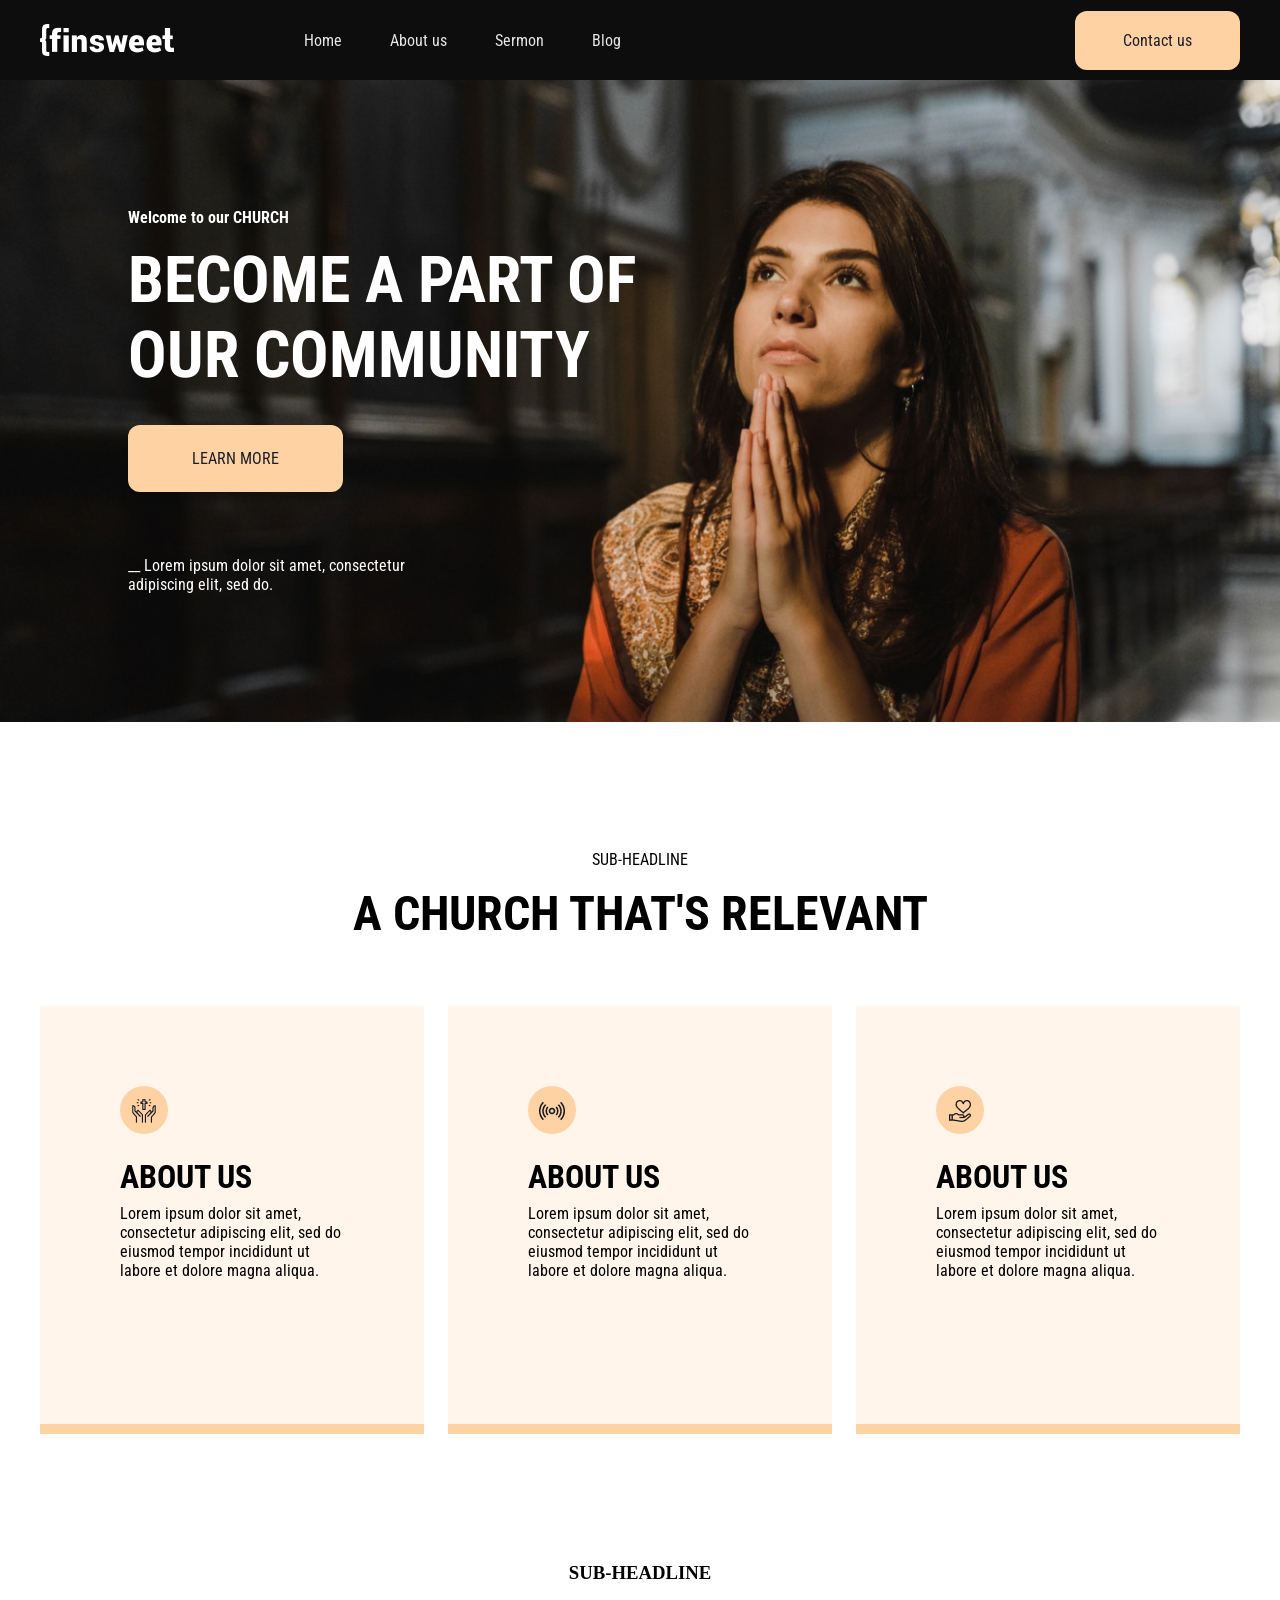
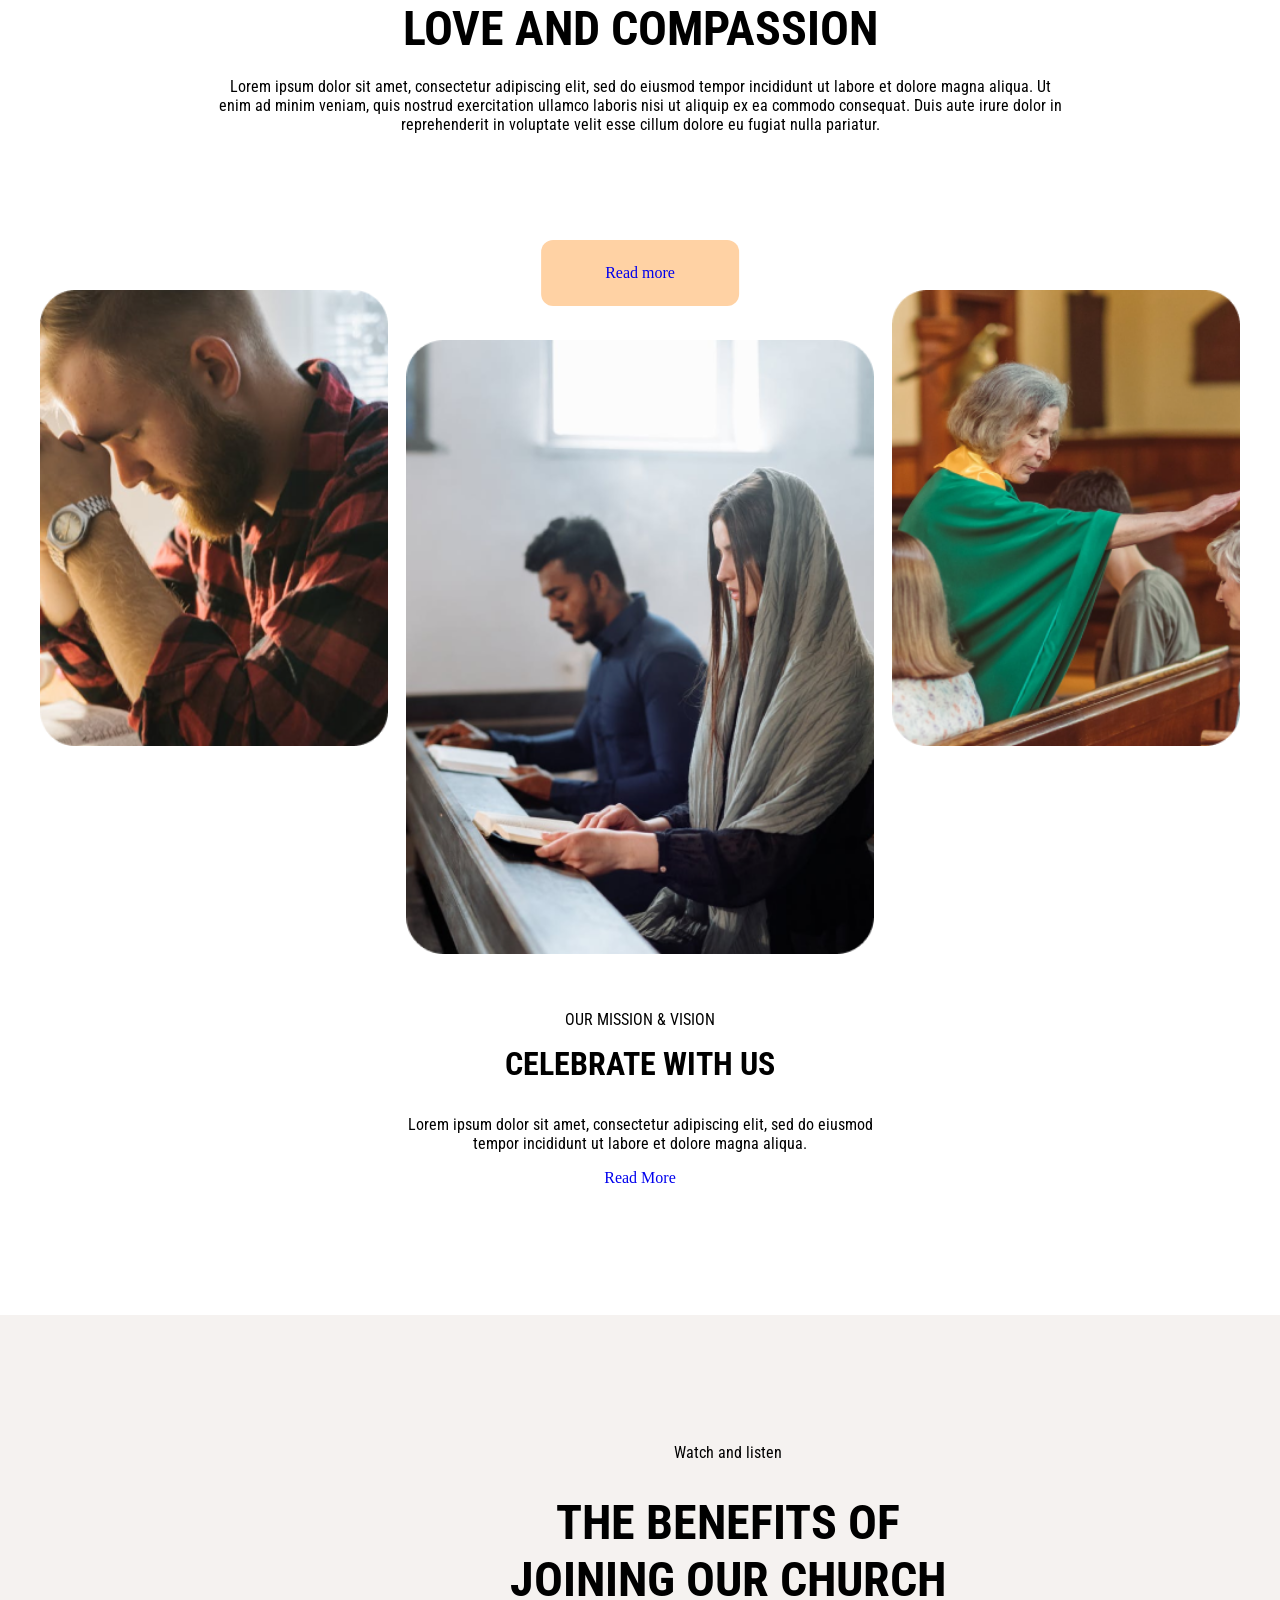
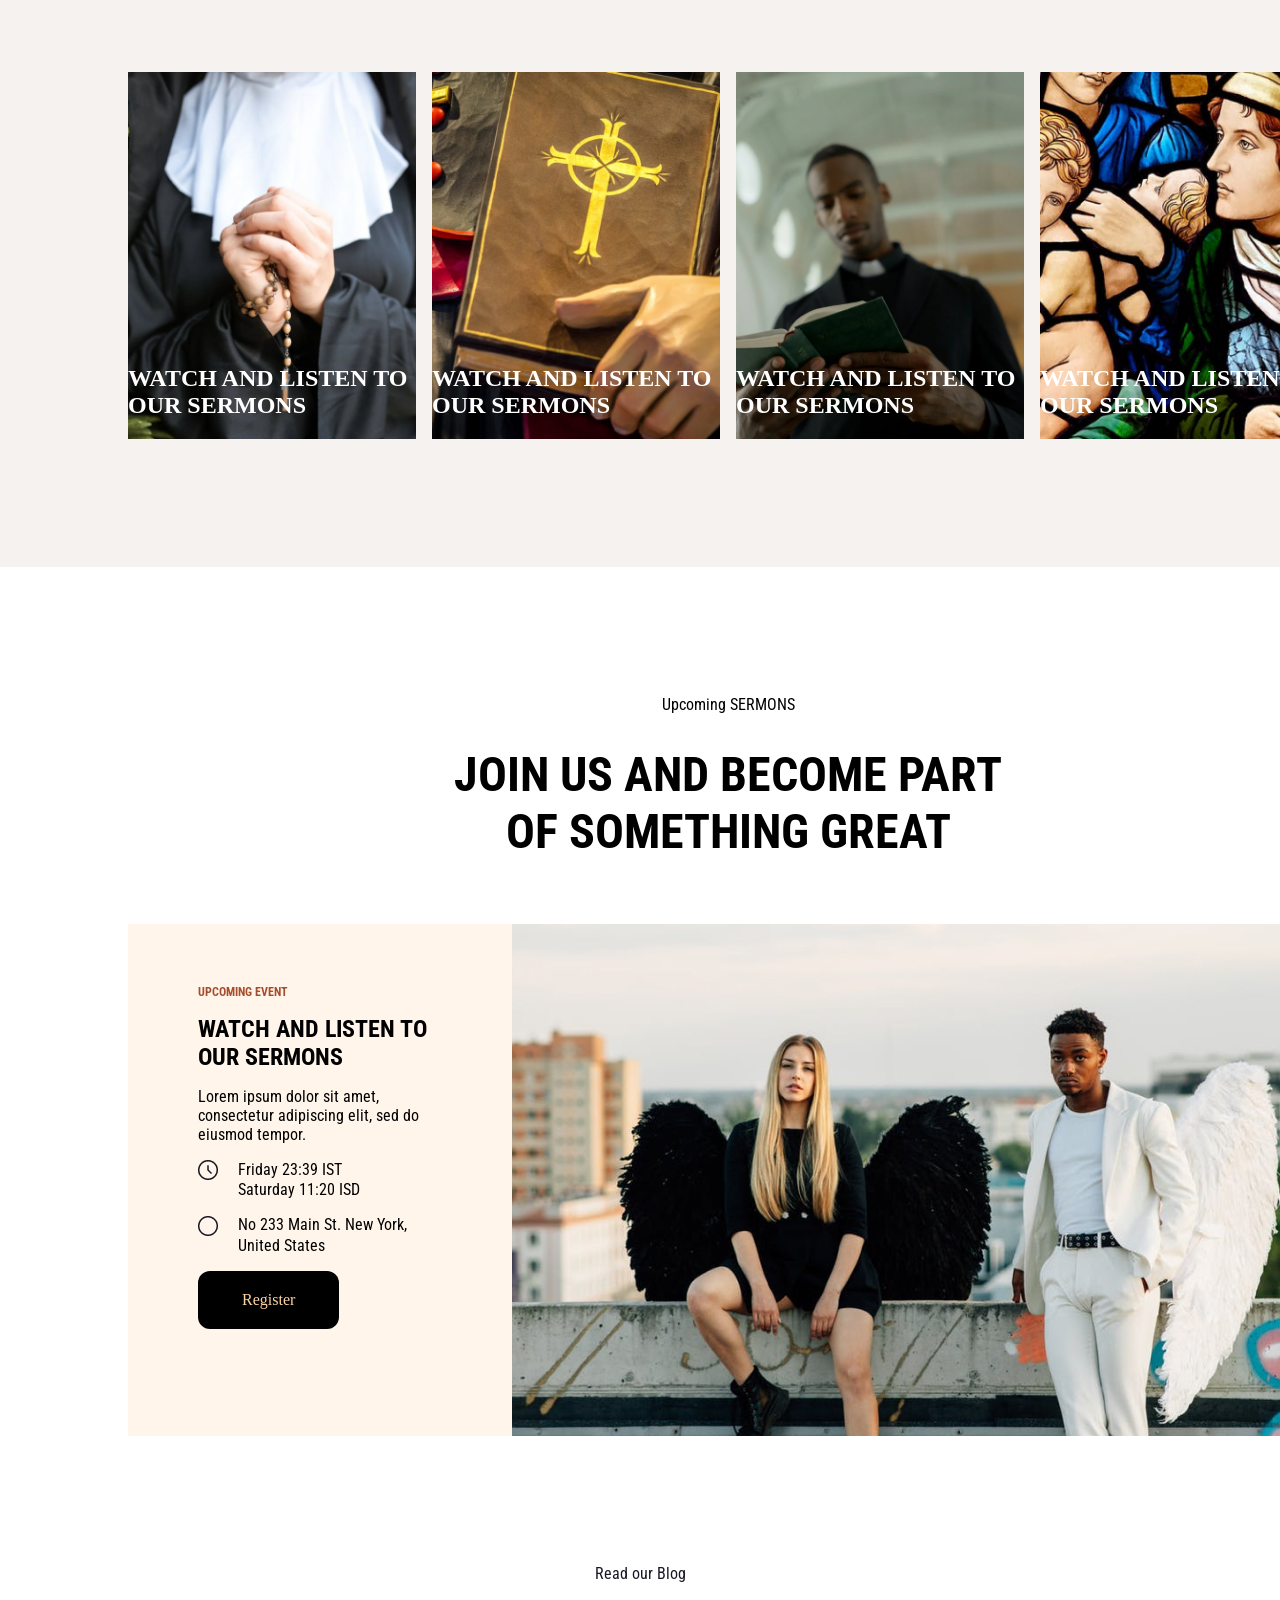
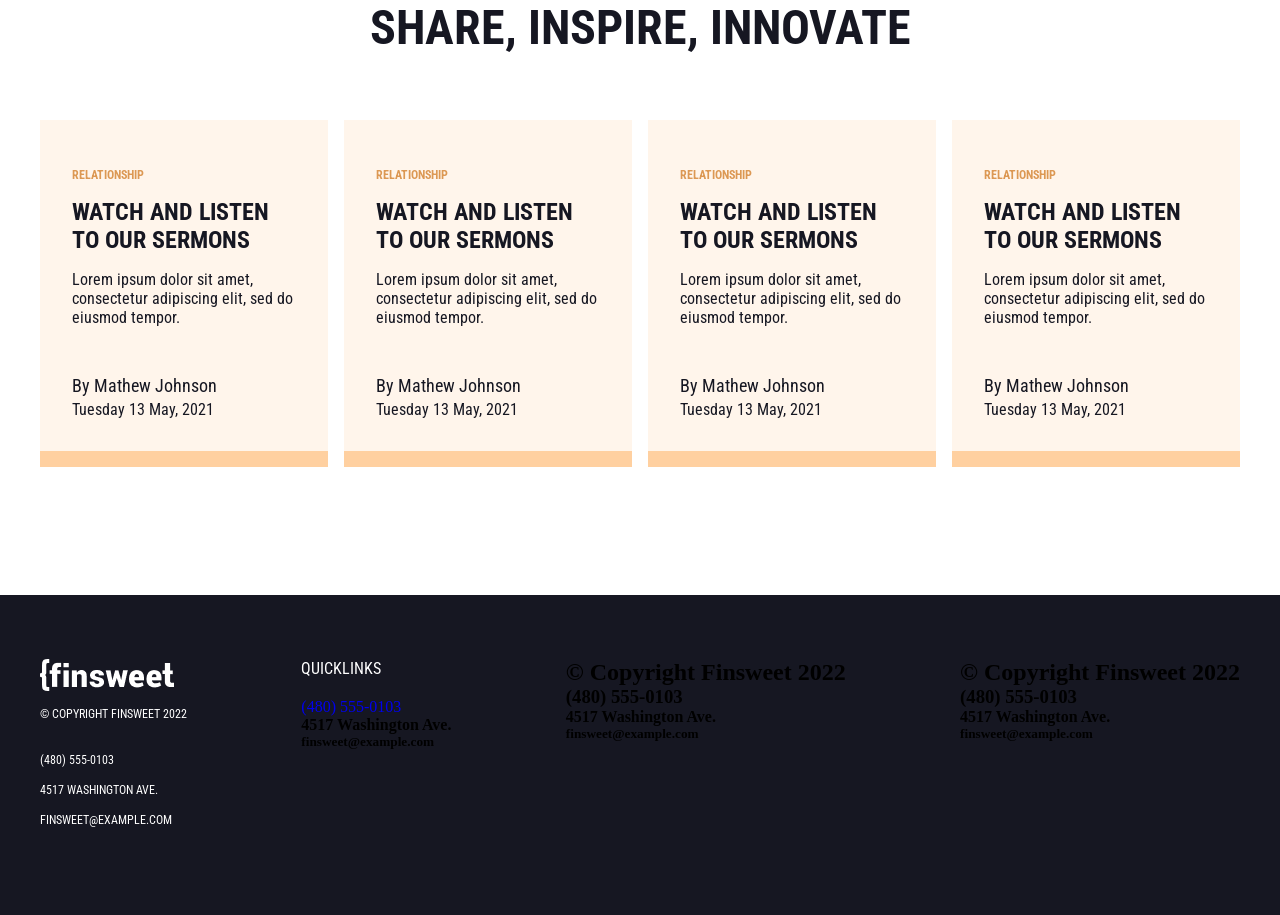
==== index.html @ 692210ea "edit" ====
<!DOCTYPE html>
<html lang="en">

<head>
    <meta charset="UTF-8">
    <meta name="viewport" content="width=device-width, initial-scale=1.0">
    <title>Document</title>
    <link
        href="https://fonts.googleapis.com/css2?family=Inter:ital,opsz,wght@0,14..32,100..900;1,14..32,100..900&family=Roboto+Condensed:ital,wght@0,100..900;1,100..900&display=swap"
        rel="stylesheet">
    <link rel="stylesheet" href="css/style.css">
</head>

<body>
    <!-- nav part start -->
    <nav id="navbar">
        <div class="container">
            <div class="nav_main">
                <div class="logo">
                    <a href="#"><img src="images/logo.png" alt="logo"></a>
                </div>
                <div class="menu">
                    <ul>
                        <li><a href="index.html">Home</a></li>
                        <li><a href="about.html">About us</a></li>
                        <li><a href="sermon.html">Sermon</a></li>
                        <li><a href="blog.html">Blog</a></li>
                    </ul>
                </div>
                <div class="btn">
                    <div class="nav_btn">
                        <a href="contact.html">Contact us</a>
                    </div>
                </div>
            </div>
        </div>
    </nav>
    <!-- nav part end -->

    <!-- banner part start -->
    <section id="banner">
        <div class="container">
            <div class="banner_main">
                <h2>Welcome to our CHURCH</h2>
                <h1>Become a part of our community</h1>
                <a href="sermon event.html">Learn more</a>
                <p>__ Lorem ipsum dolor sit amet, consectetur adipiscing elit, sed do.</p>
            </div>
        </div>
    </section>
    <!-- banner part end -->
    <!-- service part start -->
    <section id="service">
        <div class="container">
            <div class="service_head">
                <h3>sub-headline</h3>
                <h2>a church that's relevant</h2>

            </div>
            <div class="service_main">
                <div class="service_item">
                    <div class="service_iner">
                        <div class="icon_img">
                            <img src="images/icon l.png" alt="icon l">
                        </div>
                        <h2>About us</h2>
                        <p>
                            Lorem ipsum dolor sit amet, consectetur adipiscing elit, sed do eiusmod tempor incididunt ut
                            labore et dolore magna aliqua.
                        </p>

                    </div>
                </div>
                <div class="service_item">
                    <div class="service_iner">
                        <div class="icon_img">
                            <img src="images/icon m.png" alt="icon m">
                        </div>
                        <h2>About us</h2>
                        <p>
                            Lorem ipsum dolor sit amet, consectetur adipiscing elit, sed do eiusmod tempor incididunt ut
                            labore et dolore magna aliqua.
                        </p>

                    </div>
                </div>
                <div class="service_item">
                    <div class="service_iner">
                        <div class="icon_img">
                            <img src="images/icon r.png" alt="icon r">
                        </div>
                        <h2>About us</h2>
                        <p>
                            Lorem ipsum dolor sit amet, consectetur adipiscing elit, sed do eiusmod tempor incididunt ut
                            labore et dolore magna aliqua.
                        </p>

                    </div>
                </div>
            </div>
        </div>
    </section>
    <!-- service part end -->
    <!-- love part start -->
    <section id="love">
        <div class="container">
            <div class="love_head">
                <h3>SUB-HEADLINE</h3>
                <h2>love and compassion</h2>
                <p>
                    Lorem ipsum dolor sit amet, consectetur adipiscing elit, sed do eiusmod tempor incididunt ut labore
                    et dolore magna aliqua. Ut enim ad minim veniam, quis nostrud exercitation ullamco laboris nisi ut
                    aliquip ex ea commodo consequat. Duis aute irure dolor in reprehenderit in voluptate velit esse
                    cillum dolore eu fugiat nulla pariatur.
                </p>
            </div>
            <div class="love_main">
                <div class="love_left">
                    <div class="love_one">
                        <img src="images/love left.png" alt="love left">
                    </div>
                </div>
                <div class="love_middle">
                    <div class="love_m_btn">
                        <a href="#">Read more</a>
                    </div>
                    <div class="love_m_img">
                        <img src="images/love mid.png" alt="love mid">
                    </div>
                </div>
                <div class="love_right">
                    <div class="love_r_img">
                        <img src="images/love right.png" alt="love right">
                    </div>
                </div>
            </div>
            <div class="love_last">
                <h3>our mission & vision</h3>
                <h2>celebrate WITH US</h2>
                <p>
                    Lorem ipsum dolor sit amet, consectetur adipiscing elit, sed do eiusmod tempor incididunt ut labore
                    et dolore magna aliqua.
                </p>
                <a href="#">Read More</a>
            </div>
        </div>
    </section>
    <!-- love part end -->

    <!-- benefit part start -->
    <section id="benifit">
        <div class="container">
            <div class="benefit_head">
                <h3>Watch and listen</h3>
                <h2>THE benefits of joining our church</h2>
            </div>
            <div class="benefit_main">
                <div class="benefit_item">
                    <div class="benefit_iner">
                        <div class="benefit_img">
                            <img src="images/benifit 1.png" alt="benifit 1">
                        </div>
                        <div class="benifit_img_tex">
                            <h2>WATCH AND LISTEN TO OUR SERMONS</h2>
                        </div>
                        <div class="overlay">
                            <p>
                                Lorem ipsum dolor sit amet, consectetur adipiscing elit, sed do eiusmod tempor
                                incididunt ut.
                            </p>
                        </div>
                    </div>
                </div>
                <div class="benefit_item">
                    <div class="benefit_iner">
                        <div class="benefit_img">
                            <img src="images/benifit 2.png" alt="benifit 2">
                        </div>
                        <div class="benifit_img_tex">
                            <h2>WATCH AND LISTEN TO OUR SERMONS</h2>
                        </div>
                        <div class="overlay">
                            <p>
                                Lorem ipsum dolor sit amet, consectetur adipiscing elit, sed do eiusmod tempor
                                incididunt ut.
                            </p>
                        </div>
                    </div>
                </div>
                <div class="benefit_item">
                    <div class="benefit_iner">
                        <div class="benefit_img">
                            <img src="images/benifit 3.png" alt="benifit 3">
                        </div>
                        <div class="benifit_img_tex">
                            <h2>WATCH AND LISTEN TO OUR SERMONS</h2>
                        </div>
                        <div class="overlay">
                            <p>
                                Lorem ipsum dolor sit amet, consectetur adipiscing elit, sed do eiusmod tempor
                                incididunt ut.
                            </p>
                        </div>
                    </div>
                </div>
                <div class="benefit_item">
                    <div class="benefit_iner">
                        <div class="benefit_img">
                            <img src="images/benifit 4.png" alt="benifit 4">
                        </div>
                        <div class="benifit_img_tex">
                            <h2>WATCH AND LISTEN TO OUR SERMONS</h2>
                        </div>
                        <div class="overlay">
                            <p>
                                Lorem ipsum dolor sit amet, consectetur adipiscing elit, sed do eiusmod tempor
                                incididunt ut.
                            </p>
                        </div>
                    </div>
                </div>
            </div>
        </div>
    </section>
    <!-- benefit part end -->

    <!-- great part start -->
    <section id="great">
        <div class="container">
            <div class="great_head">
                <h3>Upcoming SERMONS</h3>
                <h2>join us and become part of something great</h2>
            </div>
            <div class="great_main">
                <div class="great_item">
                    <div class="grt_itm_one">
                        <div class="grt_itm_one_tex">
                            <h3>Upcoming Event</h3>
                            <h2>WATCH AND LISTEN TO OUR SERMONS</h2>
                            <p>
                                Lorem ipsum dolor sit amet, consectetur adipiscing elit, sed do eiusmod tempor.
                            </p>
                            <p>
                                <img src="images/Clock icon.png" alt="Clock icon">
                                Friday 23:39 IST <br> <span>Saturday 11:20 ISD</span>
                            </p>
                            <p>
                                <img src="images/circle.png" alt="circle">
                                No 233 Main St. New York, <br> <span>United States</span>
                            </p>
                            <a href="#">Register</a>
                        </div>

                    </div>
                    <div class="grt_itm_two">
                        <img src="images/great.jpg" alt="great">
                    </div>
                </div>
            </div>
        </div>
    </section>
    <!-- great part end -->

    <!-- Share part start -->
    <section id="SHARE">
        <div class="container">
            <div class="SHARE_head">
                <h4>Read our Blog</h4>
                <h2>SHARE, INSPIRE, INNOVATE</h2>
            </div>
            <div class="SHARE_main">
                <div class="SHARE_item">
                    <div class="SHARE_iner">
                        <h5>Relationship</h5>
                        <h2>WATCH AND LISTEN <br> TO OUR SERMONS</h2>
                        <p>Lorem ipsum dolor sit amet, <br> consectetur adipiscing elit, sed do <br> eiusmod tempor.</p>
                        <h4>By Mathew Johnson</h4>
                        <h6>Tuesday 13 May, 2021</h6>
                    </div>
                    <div class="div"></div>
                </div>

                <div class="SHARE_item">
                    <div class="SHARE_iner">
                        <h5>Relationship</h5>
                        <h2>WATCH AND LISTEN <br> TO OUR SERMONS</h2>
                        <p>Lorem ipsum dolor sit amet, <br> consectetur adipiscing elit, sed do <br> eiusmod tempor.</p>
                        <h4>By Mathew Johnson</h4>
                        <h6>Tuesday 13 May, 2021</h6>
                    </div>
                    <div class="div"></div>
                </div>

                <div class="SHARE_item">
                    <div class="SHARE_iner">
                        <h5>Relationship</h5>
                        <h2>WATCH AND LISTEN <br> TO OUR SERMONS</h2>
                        <p>Lorem ipsum dolor sit amet, <br> consectetur adipiscing elit, sed do <br> eiusmod tempor.</p>
                        <h4>By Mathew Johnson</h4>
                        <h6>Tuesday 13 May, 2021</h6>
                    </div>
                    <div class="div"></div>
                </div>

                <div class="SHARE_item">
                    <div class="SHARE_iner">
                        <h5>Relationship</h5>
                        <h2>WATCH AND LISTEN <br> TO OUR SERMONS</h2>
                        <p>Lorem ipsum dolor sit amet, <br> consectetur adipiscing elit, sed do <br> eiusmod tempor.</p>
                        <h4>By Mathew Johnson</h4>
                        <h6>Tuesday 13 May, 2021</h6>
                    </div>
                    <div class="div"></div>
                </div>

            </div>
        </div>
    </section>
    <!-- Share part end -->

    <!-- footer part start -->
    <section id="footer">
        <div class="container">
            <div class="footer_main">
                <div class="footer_item">
                    <div class="logo">
                        <a href="#"><img src="images/logo.png" alt="logo"></a>
                    </div>
                    <div class="footer_left">
                        <h2>© Copyright Finsweet 2022</h2>
                        <h3>(480) 555-0103</h3>
                        <h4>4517 Washington Ave. </h4>
                        <h5>finsweet@example.com</h5>
                    </div>
                </div>
                <div class="footer_item">
                    <div class="footer_medil_left">
                        <h2>Quicklinks</h2>
                        <a href="#">(480) 555-0103</a>
                        <h4>4517 Washington Ave. </h4>
                        <h5>finsweet@example.com</h5>
                    </div>
                </div>
                <div class="footer_item">
                    <div class="footer_iner">
                        <h2>© Copyright Finsweet 2022</h2>
                        <h3>(480) 555-0103</h3>
                        <h4>4517 Washington Ave. </h4>
                        <h5>finsweet@example.com</h5>
                    </div>
                </div>
                <div class="footer_item">
                    <div class="footer_iner">
                        <h2>© Copyright Finsweet 2022</h2>
                        <h3>(480) 555-0103</h3>
                        <h4>4517 Washington Ave. </h4>
                        <h5>finsweet@example.com</h5>
                    </div>
                </div>

            </div>
        </div>
    </section>
    <!-- footer part end -->
</body>

</html>
---- css/style.css ----
* {
    margin: 0;
    padding: 0;
}

a {
    text-decoration: none;
    display: inline-block;
}

ul {
    list-style: none;
}

img {
    vertical-align: middle;
}

.container {
    width: 1200px;
    margin: 0 auto;
}

/* nav part start */
#navbar {
    background-color: #0D0D0D;
    height: 80px;
}

.nav_main {
    display: flex;
    align-items: center;
    height: 80px;
}

.logo {
    width: 20%;
}

.menu {
    width: 60%;
}

.menu ul {
    display: flex;
}

.menu ul li a {
    padding: 0 24px;
    color: rgba(255, 255, 255, 0.901);
    font-family: "Roboto Condensed", serif;
    font-size: 16px;
}

.btn {
    width: 20%;
}

.nav_btn {
    text-align: end;
}

.nav_btn a {
    padding: 20px 48px;
    border-radius: 12px;
    background-color: #FFD2A4;
    color: #1C1D28;
    font-family: "Roboto Condensed", serif;
    font-size: 16px;
}

/* nav part end */

/* banner part start */
#banner {
    background: url(../images/banner.jpg) no-repeat center / cover;
    padding: 128px;
}

.banner_main {
    width: 592px;
}

.banner_main h2 {
    color: #fff;
    font-family: "Roboto Condensed", serif;
    font-size: 16px;
    font-weight: bold;
    padding-bottom: 16px;
}

.banner_main h1 {
    width: 592px;
    color: #fff;
    font-family: "Roboto Condensed", serif;
    font-size: 64px;
    font-weight: bold;
    padding-bottom: 32px;
    text-transform: uppercase;
}

.banner_main a {
    padding: 24px 64px;
    border-radius: 12px;
    background-color: #FFD2A4;
    color: #1C1D28;
    font-family: "Roboto Condensed", serif;
    font-weight: normal;
    text-transform: uppercase;
    font-size: 16px;
}

.banner_main p {
    color: #fff;
    padding-top: 64px;
    padding-right: 290px;
    font-family: "Roboto Condensed", serif;
    font-weight: normal;
    font-size: 16px;
}

/* banner part end */
/* service part start */
#service {
    padding: 128px 0;
}

.service_head {
    text-align: center;
}

.service_head h3 {
    font-size: 16px;
    padding-bottom: 16px;
    font-family: "Roboto Condensed", serif;
    font-weight: normal;
    text-transform: uppercase;
}

.service_head h2 {
    font-size: 48px;
    padding-bottom: 64px;
    font-family: "Roboto Condensed", serif;
    font-weight: bold;
    text-transform: uppercase;
}

.service_main {
    display: flex;
    justify-content: space-between;
}

.service_item {
    width: 32%;
}

.service_iner {
    padding: 80px;
    background-color: #FFF5EB;
    border-bottom: 10px solid #FFD2A4;
}

.icon_img {
    height: 48px;
    width: 48px;
    background-color: #FFD2A4;
    border-radius: 50px;
    text-align: center;
    line-height: 48px;

}

.service_iner h2 {
    padding-top: 24px;
    padding-bottom: 8px;
    font-size: 32px;
    font-family: "Roboto Condensed", serif;
    font-weight: bold;
    text-transform: uppercase;
}

.service_iner p {
    padding-bottom: 64px;
    font-size: 16px;
    font-family: "Roboto Condensed", serif;
    font-weight: normal;
    text-transform: none;
}

/* service part end */

/* love part start */
#love {
    padding-bottom: 128px;
}

.love_head {
    text-align: center;
}

.love_main {
    padding-top: 100px;
}

.love_head p {
    width: 846px;
    margin: 0 auto;
}

.love_head h2 {
    padding-top: 16px;
    padding-bottom: 20px;
    font-size: 48px;
    font-family: "Roboto Condensed", serif;
    font-weight: bold;
    text-transform: uppercase;
}

.love_head p {
    padding-bottom: 56px;
    font-size: 16px;
    font-family: "Roboto Condensed", serif;
    font-weight: normal;
}

.love_main {
    display: flex;
    justify-content: space-between;
}

.love_left {
    width: 29%;
}

.love_one img {
    width: 100%;
}

.love_middle {
    width: 39%;
    position: relative;
}

.love_m_btn {
    /* text-align: center; */
    position: absolute;
    left: 50%;
    transform: translate(-50%);
    top: -50px;
}

.love_m_img {
    margin-top: 50px;
}

.love_m_img img {
    width: 100%;
}

.love_m_btn a {
    padding: 24px 64px;
    background-color: #FFD2A4;
    border-radius: 12px;
}

.love_right {
    width: 29%;
}

.love_r_img img {
    width: 100%;
}

.love_last {
    text-align: center;
}

.love_last h3 {
    padding-top: 56px;
    padding-bottom: 16px;
    font-size: 16px;
    font-family: "Roboto Condensed", serif;
    font-weight: normal;
    text-transform: uppercase;
}

.love_last h2 {
    padding-bottom: 16px;
    font-size: 32px;
    font-family: "Roboto Condensed", serif;
    font-weight: bold;
    text-transform: uppercase;
}

.love_last p {
    width: 512px;
    margin: 0 auto;
    padding-top: 16px;
    padding-bottom: 16px;
    font-size: 16px;
    font-family: "Roboto Condensed", serif;
    font-weight: normal;
}

/* love part end */

/* benifit part start */
#benifit {
    padding: 128px;
    background-color: #F5F2F0;
}

.benefit_head {
    text-align: center;
}

.benefit_head h3 {
    padding-bottom: 16px;
    font-size: 16px;
    font-family: "Roboto Condensed", serif;
    font-weight: normal;
}

.benefit_head h2 {
    width: 500px;
    margin: 0 auto;
    padding-top: 16px;
    padding-bottom: 64px;
    font-size: 48px;
    font-family: "Roboto Condensed", serif;
    font-weight: bold;
    text-transform: uppercase;
}

.benefit_main {
    display: flex;
    justify-content: space-between;
}

.benefit_item {
    width: 24%;
    overflow-y: hidden;
}

.benefit_img img {
    width: 100%;
}

.benefit_iner {
    position: relative;
}

.benifit_img_tex {
    position: absolute;
    left: 0;
    bottom: 20px;
    z-index: 1;
    transition: 0.5s;
}

.benifit_img_tex h2 {
    color: #fff;
}

.overlay {
    position: absolute;
    left: 0;
    bottom: 0;
    background: linear-gradient(rgba(6, 6, 6, 0), rgba(0, 0, 0, 0.202));
    height: 0;
    width: 100%;
    transition: 0.5s;
}

.benefit_iner:hover .overlay {
    height: 90%;

}

.overlay p {
    padding-top: 140px;
    color: #fff;
}

.benefit_iner:hover .benifit_img_tex {
    bottom: 210px;
}

/* benifit part end */

/* great part start */
#great {
    padding: 128px;
}

.great_head {
    text-align: center;
}

.great_head h3 {
    padding-bottom: 16px;
    font-size: 16px;
    font-family: "Roboto Condensed", serif;
    font-weight: normal;
}

.great_head h2 {
    width: 554px;
    margin: 0 auto;
    padding-top: 16px;
    padding-bottom: 64px;
    font-size: 48px;
    font-family: "Roboto Condensed", serif;
    font-weight: bold;
    text-transform: uppercase;
}

.great_item {
    width: 1200px;
}

.great_item {
    display: flex;
}

.grt_itm_one {
    width: 32%;
}

.grt_itm_one {
    background-color: #FFF5EB;
}

.grt_itm_one_tex {
    padding-top: 61px;
    padding-bottom: 61px;
    padding-left: 70px;
    padding-right: 80px;
}

.grt_itm_one_tex h3 {
    padding-bottom: 16px;
    padding-bottom: 16px;
    font-size: 12px;
    color: #A54E2B;
    font-family: "Roboto Condensed", serif;
    font-weight: bold;
    text-transform: uppercase;
}

.grt_itm_one_tex h2 {
    padding-bottom: 16px;
    font-size: 24px;
    font-family: "Roboto Condensed", serif;
    font-weight: bold;
    text-transform: uppercase;
}

.grt_itm_one_tex p {
    padding-bottom: 16px;
    font-size: 16px;
    font-family: "Roboto Condensed", serif;
    font-weight: normal;
}

.grt_itm_one_tex p img {
    margin-right: 16px;
}

.grt_itm_one_tex p span {
    padding-left: 40px;
}

.grt_itm_one_tex a {
    padding: 20px 44px;
    background-color: black;
    color: #FFD2A4;
    border-radius: 12px;
}

.grt_itm_two {
    width: 58%;
}

/* great part end */

/* shear part start */
#SHARE {
    padding-bottom: 128px;
}

.SHARE_head h4 {
    padding-bottom: 16px;
    font-size: 16px;
    font-family: "Roboto Condensed", serif;
    font-weight: normal;
    text-align: center;
    color: #161722;
}

.SHARE_head h2 {
    padding-bottom: 64px;
    font-size: 48px;
    font-family: "Roboto Condensed", serif;
    font-weight: bold;
    text-align: center;
    color: #161722;
}

.SHARE_main {
    display: flex;
    justify-content: space-between;
}

.SHARE_item {
    width: 24%;
    background-color: #FFF5EB;
}

.SHARE_item h5 {
    padding-top: 48px;
    padding-left: 32px;
    color: #DC9853;
    font-family: "Roboto Condensed", serif;
    font-size: 12px;
    font-weight: bold;
    text-transform: uppercase;
}

.SHARE_item h2 {
    padding-top: 16px;
    padding-left: 32px;
    padding-bottom: 16px;
    color: #161722;
    font-family: "Roboto Condensed", serif;
    font-size: 24px;
    font-weight: bold;
    text-transform: uppercase;
}

.SHARE_item p {
    padding-left: 32px;
    padding-bottom: 48px;
    color: #161722;
    font-family: "Roboto Condensed", serif;
    font-size: 16px;
    font-weight: normal;
}

.SHARE_item h4 {
    padding-left: 32px;
    padding-bottom: 4px;
    color: #161722;
    font-family: "Roboto Condensed", serif;
    font-size: 18px;
    font-weight: normal;
}

.SHARE_item h6 {
    padding-left: 32px;
    padding-bottom: 32px;
    color: #161722;
    font-family: "Roboto Condensed", serif;
    font-size: 16px;
    font-weight: normal;
}

.div {
    height: 16px;
    background-color: #FFD0A0;
}

/* shear part end */

/* footer part start */
#footer {
    background-color: #161722;
}

.footer_main {
    display: flex;
    justify-content: space-between;
}

.footer_item {
    padding-top: 64px;
    padding-bottom: 72px;
}

.footer_left h2 {
    margin-top: 16px;
    padding-bottom: 32px;
    color: #FFFFFF;
    font-family: "Roboto Condensed", serif;
    font-size: 12px;
    font-weight: normal;
    text-transform: uppercase;
}

.footer_left h3 {
    padding-bottom: 16px;
    color: #FFFFFF;
    font-family: "Roboto Condensed", serif;
    font-size: 12px;
    font-weight: normal;
    text-transform: uppercase;
}

.footer_left h4 {
    padding-bottom: 16px;
    color: #FFFFFF;
    font-family: "Roboto Condensed", serif;
    font-size: 12px;
    font-weight: normal;
    text-transform: uppercase;
}

.footer_left h5 {
    padding-bottom: 16px;
    color: #FFFFFF;
    font-family: "Roboto Condensed", serif;
    font-size: 12px;
    font-weight: normal;
    text-transform: uppercase;
}

.footer_medil_left h2 {
    padding-bottom: 20px;
    color: #FFFFFF;
    font-family: "Roboto Condensed", serif;
    font-size: 16px;
    font-weight: normal;
    text-transform: uppercase;
}

/* footer part end */
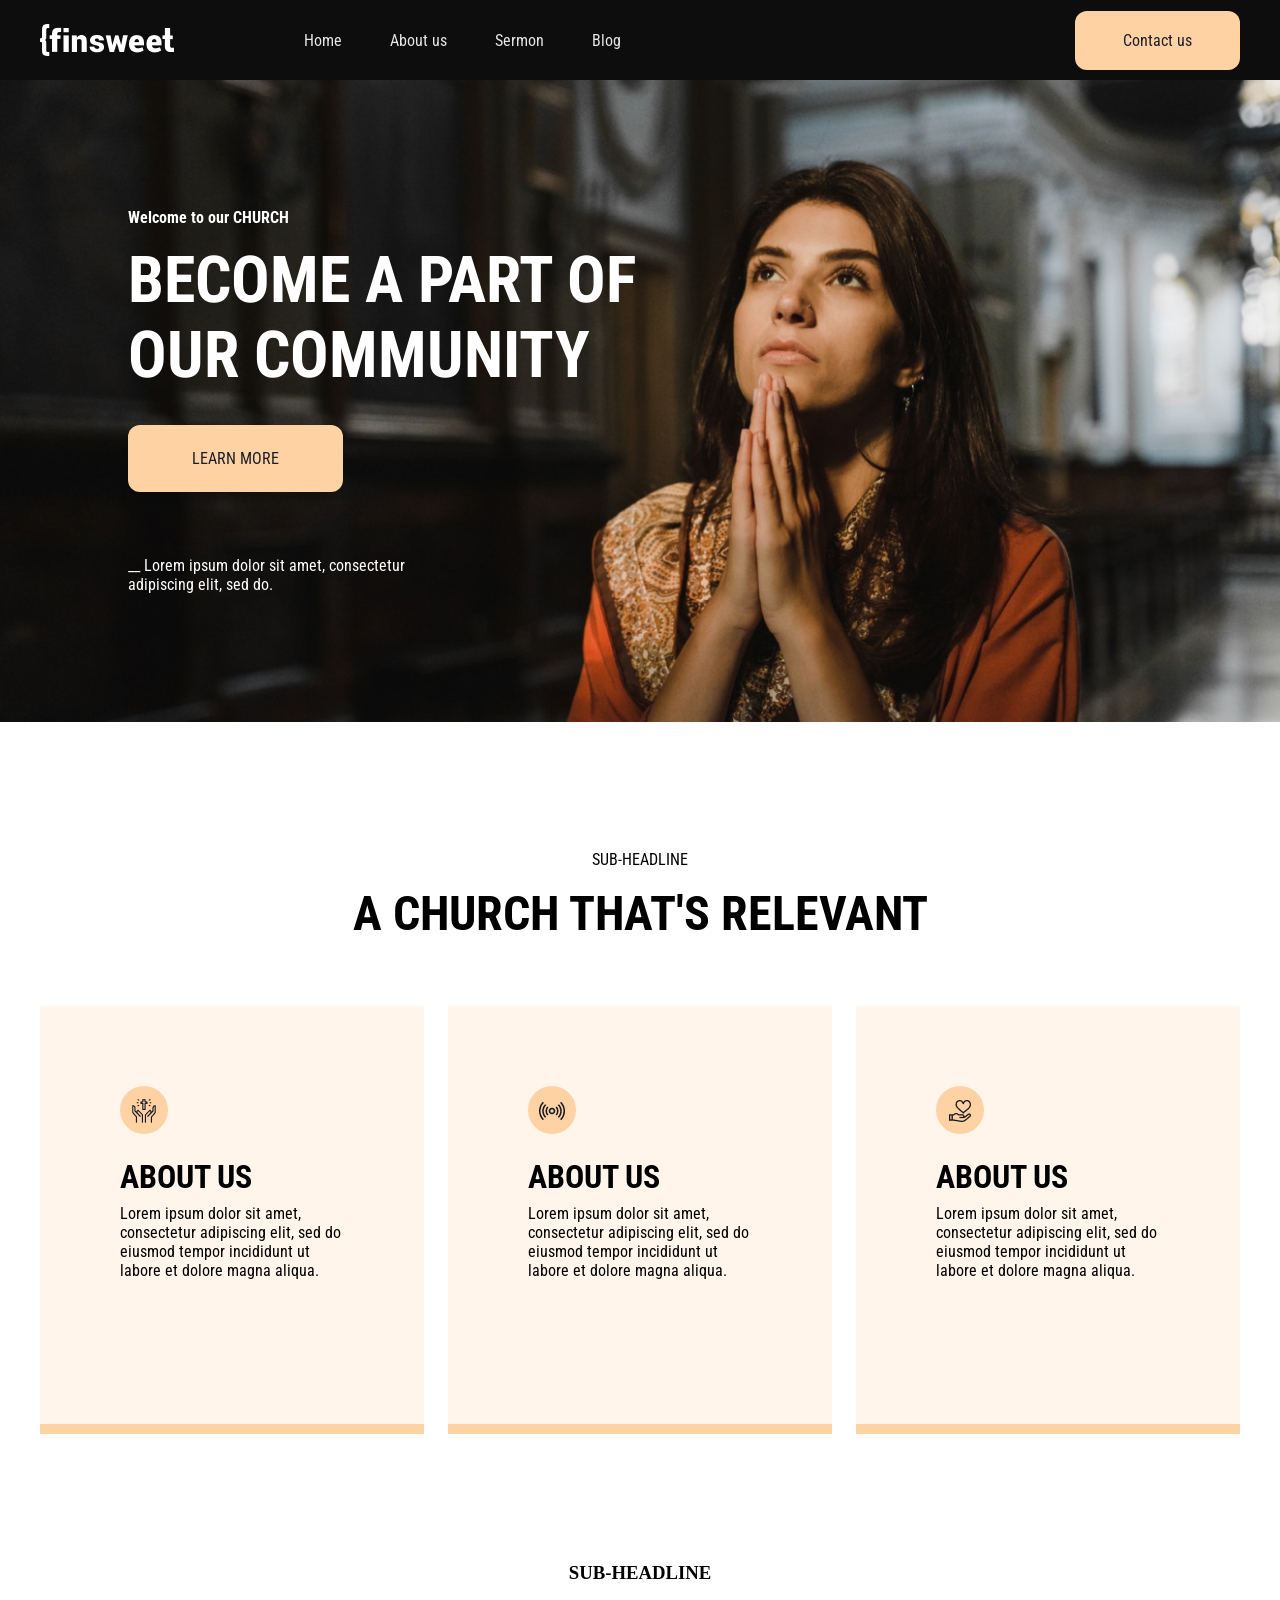
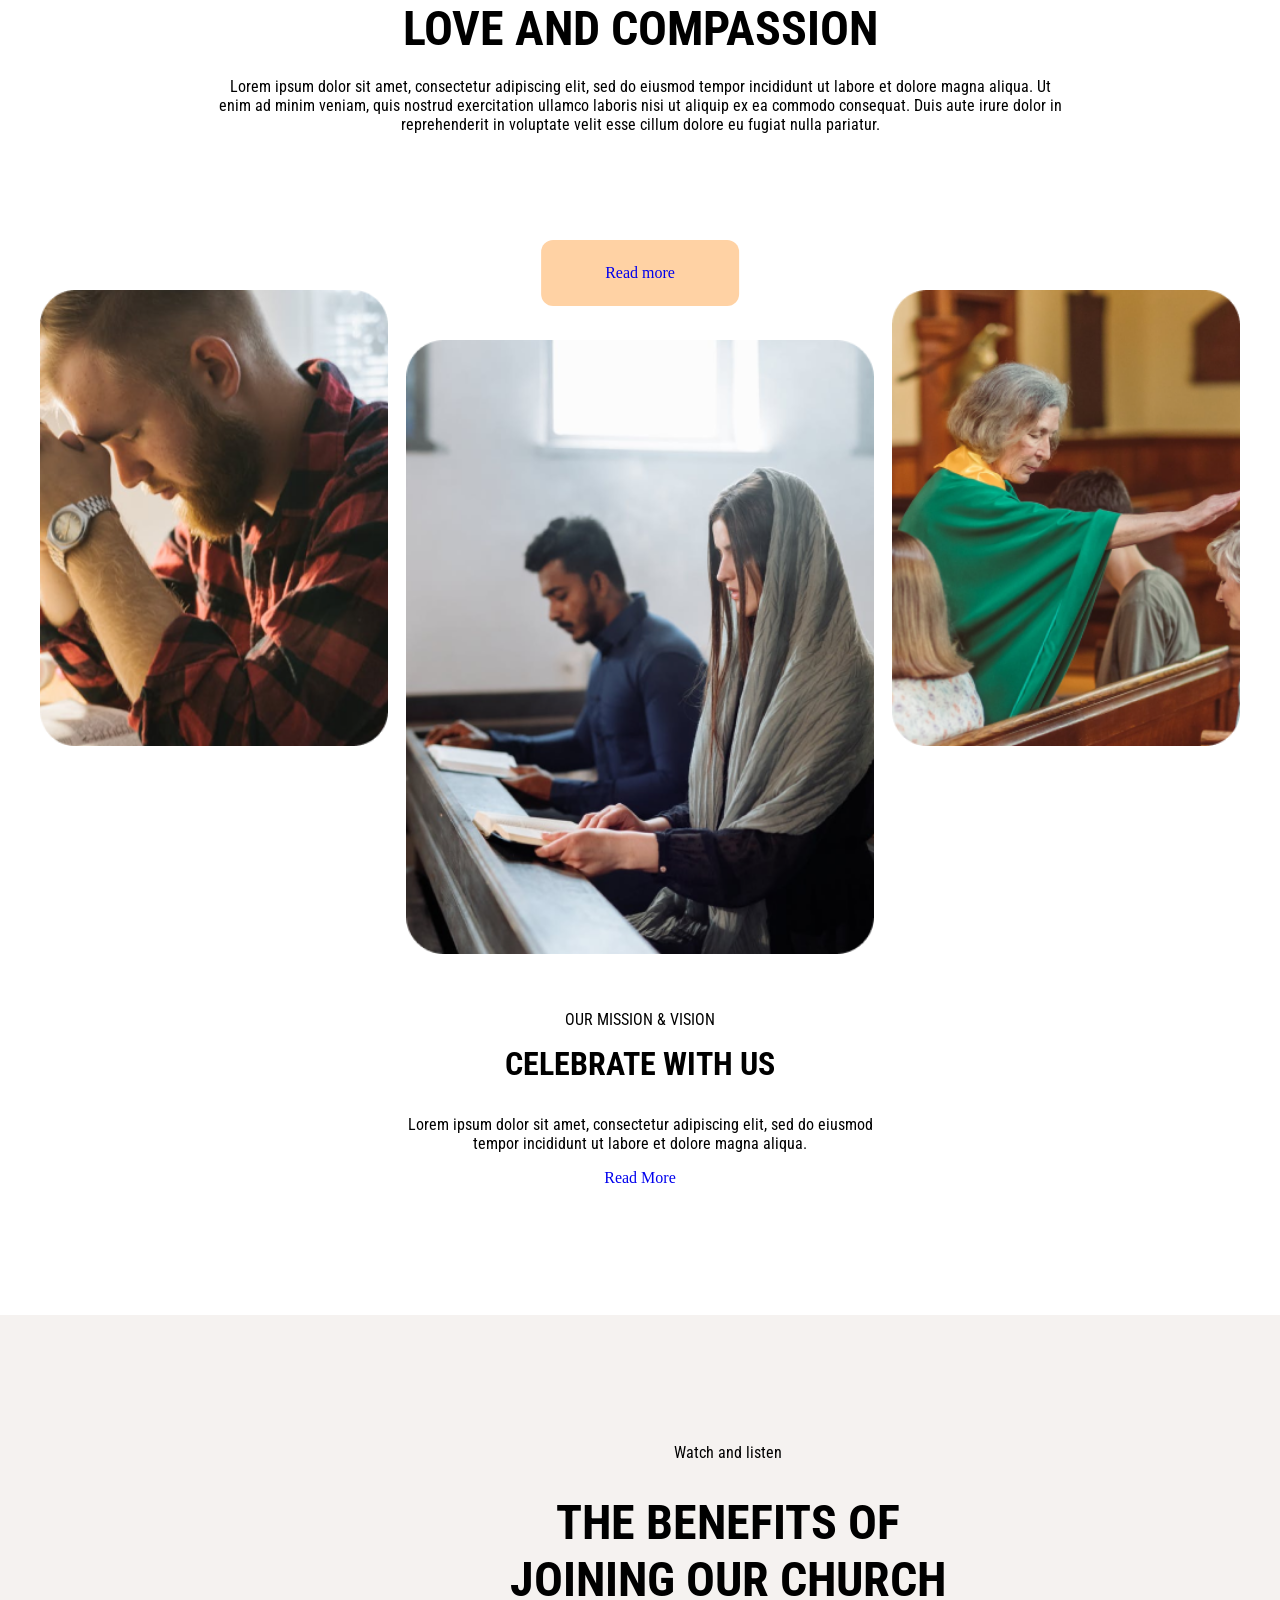
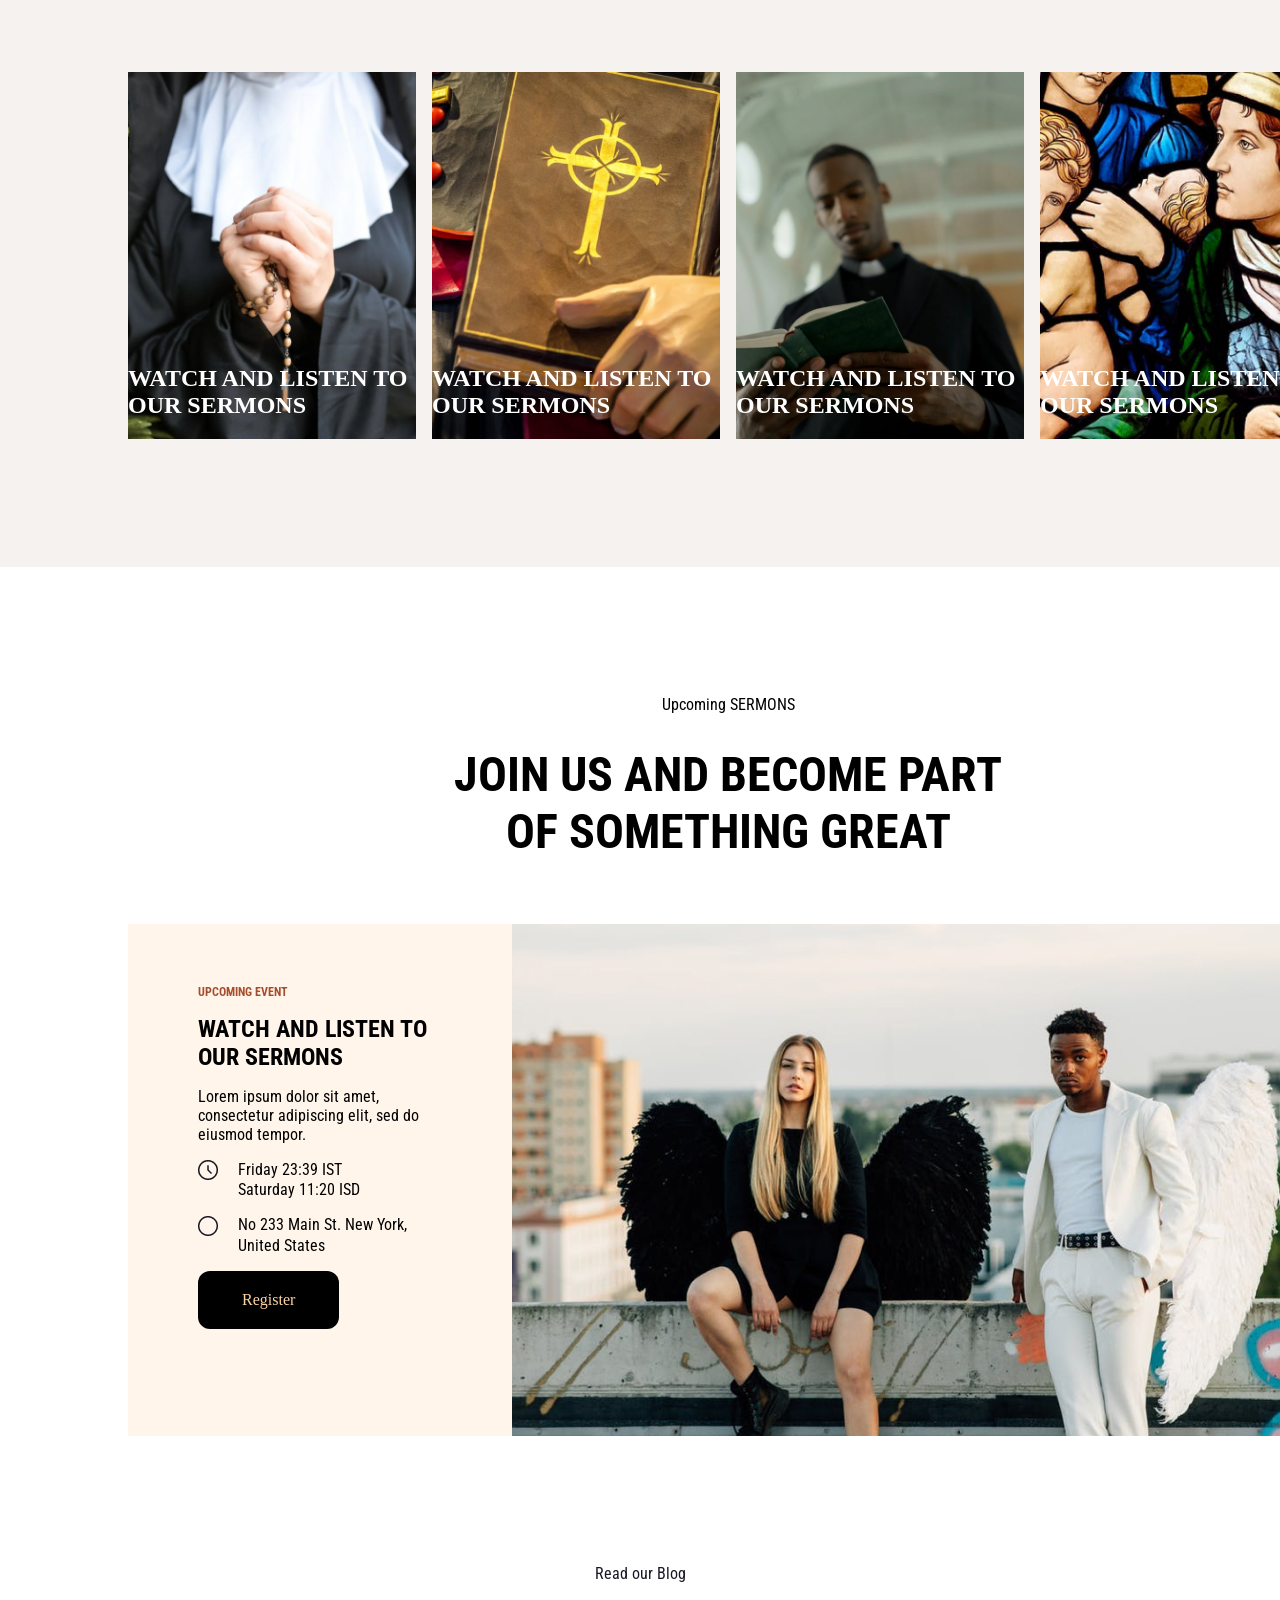
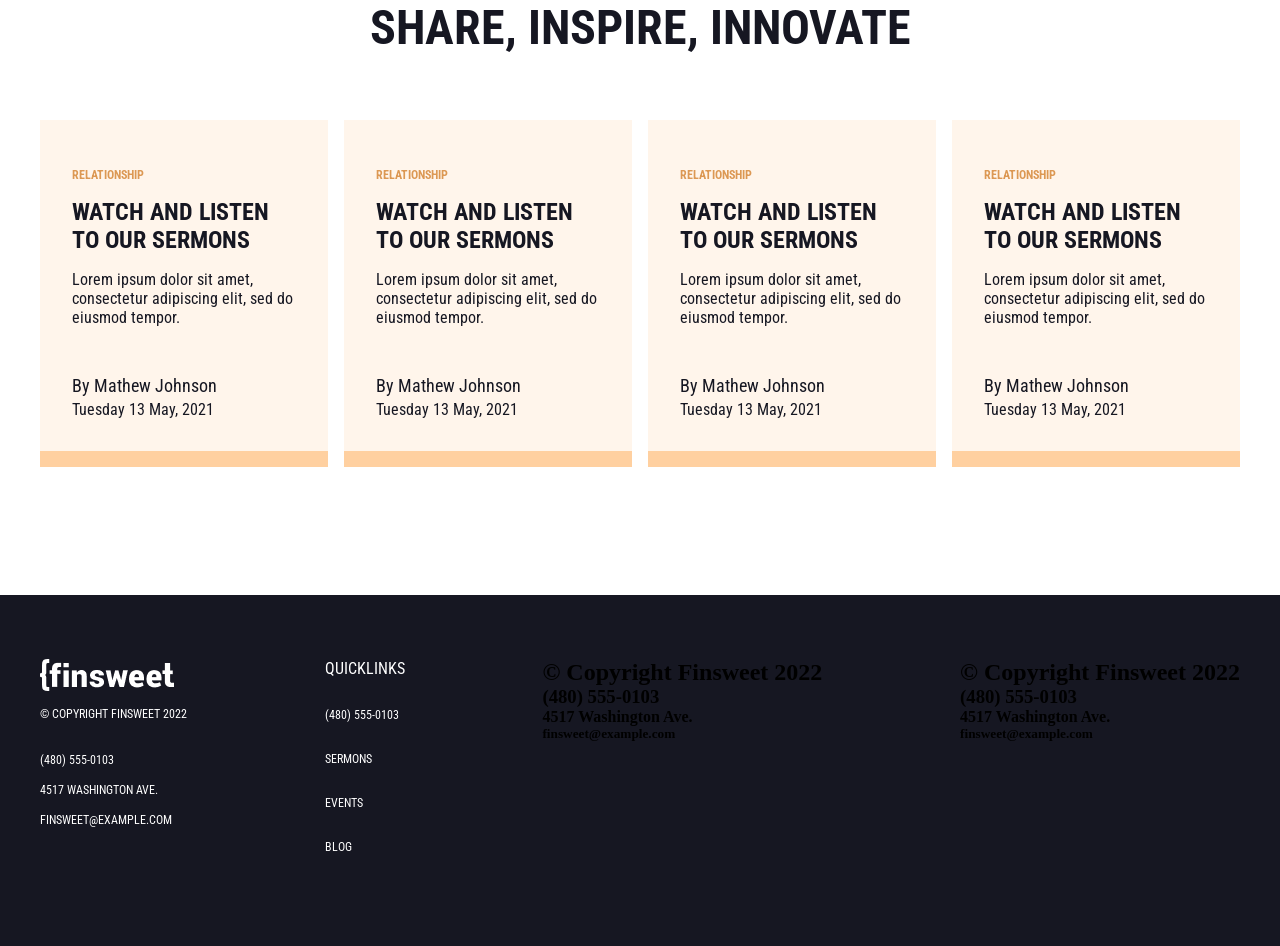
==== commit dd9c3566: "edit" ====
--- a/index.html
+++ b/index.html
@@ -336,9 +336,10 @@
                 <div class="footer_item">
                     <div class="footer_medil_left">
                         <h2>Quicklinks</h2>
-                        <a href="#">(480) 555-0103</a>
-                        <h4>4517 Washington Ave. </h4>
-                        <h5>finsweet@example.com</h5>
+                        <a href="tel:+14805550103">(480) 555-0103</a>
+                        <a href="/sermons">Sermons</a>
+                        <a href="/events">Events</a>
+                        <a href="/blog">Blog</a>
                     </div>
                 </div>
                 <div class="footer_item">
--- a/css/style.css
+++ b/css/style.css
@@ -632,5 +632,18 @@
     font-weight: normal;
     text-transform: uppercase;
 }
+.footer_medil_left a {
+    padding-bottom: 20px;
+    color: #FFFFFF;
+    font-family: "Roboto Condensed", serif;
+    font-size: 12px;
+    font-weight: normal;
+    text-transform: uppercase;
+}
+.footer_medil_left {
+    display: flex;
+    flex-direction: column;
+    gap: 10px;
+}
 
 /* footer part end */
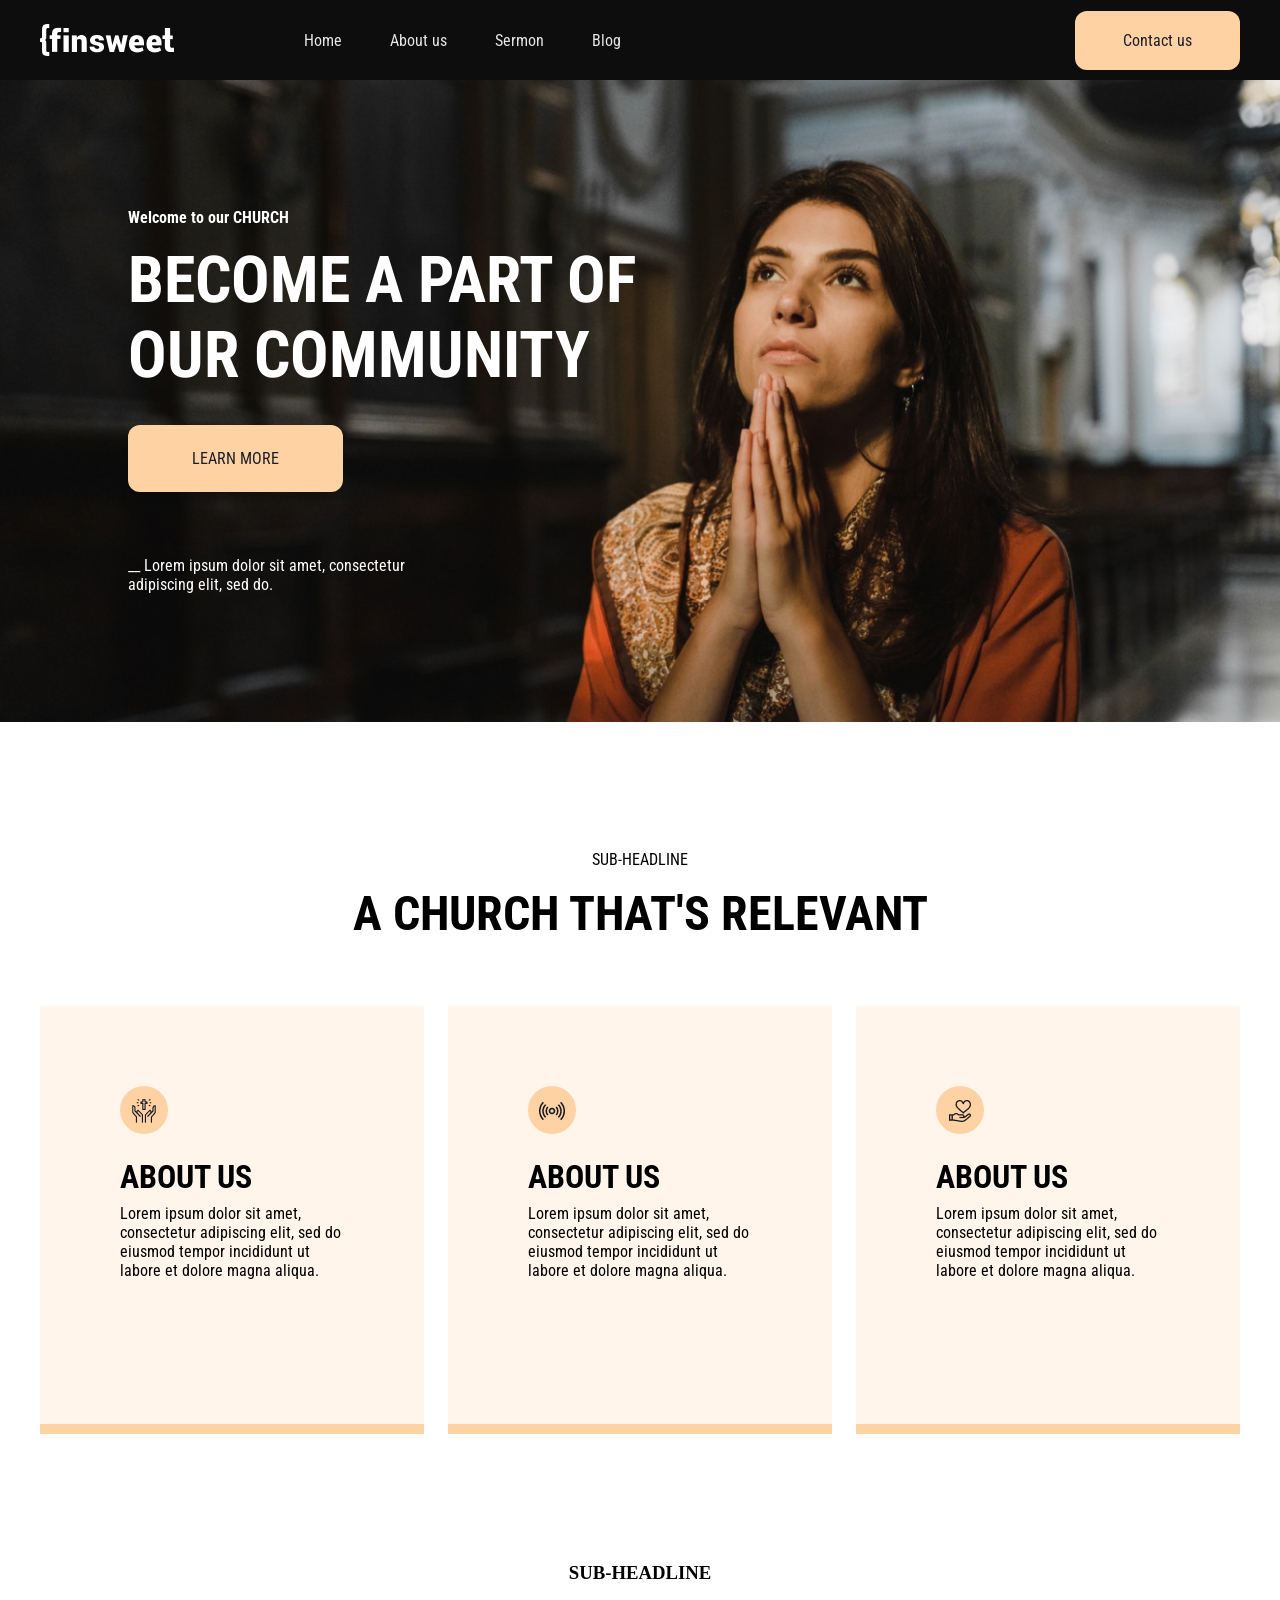
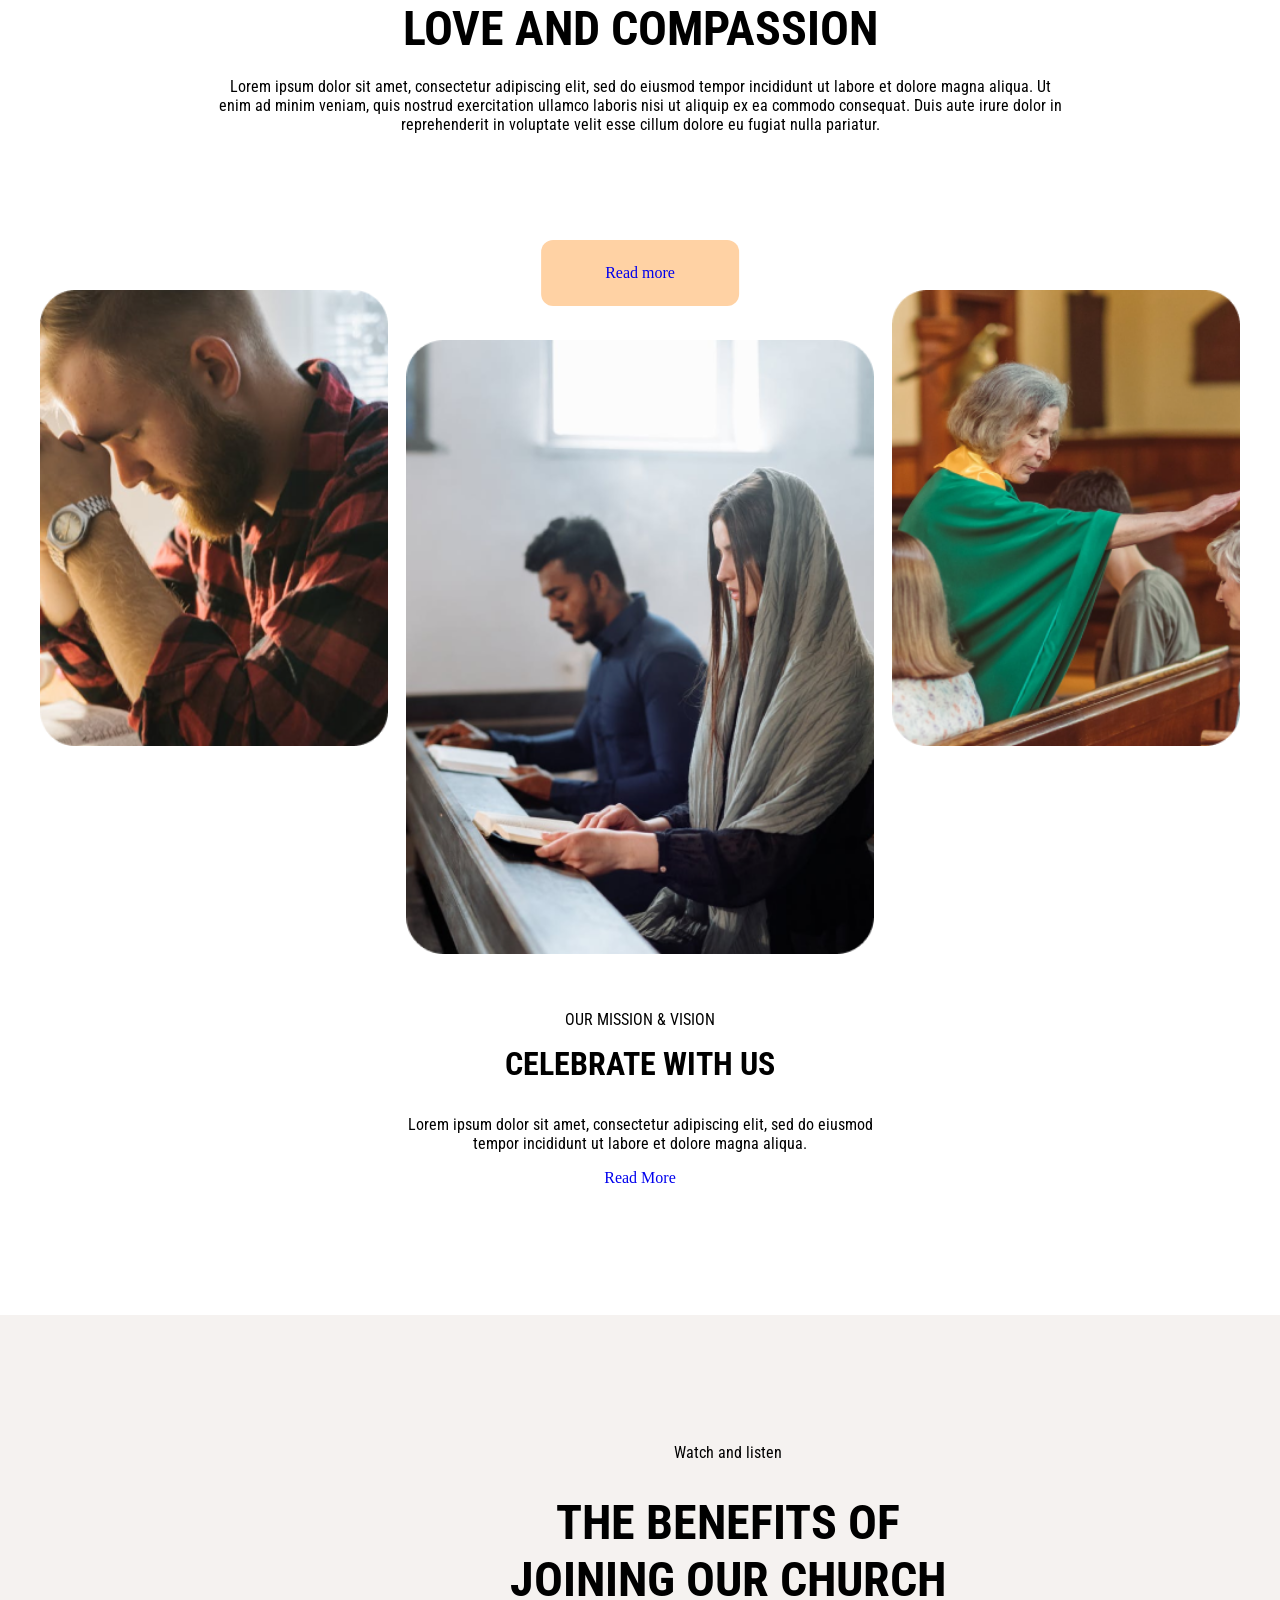
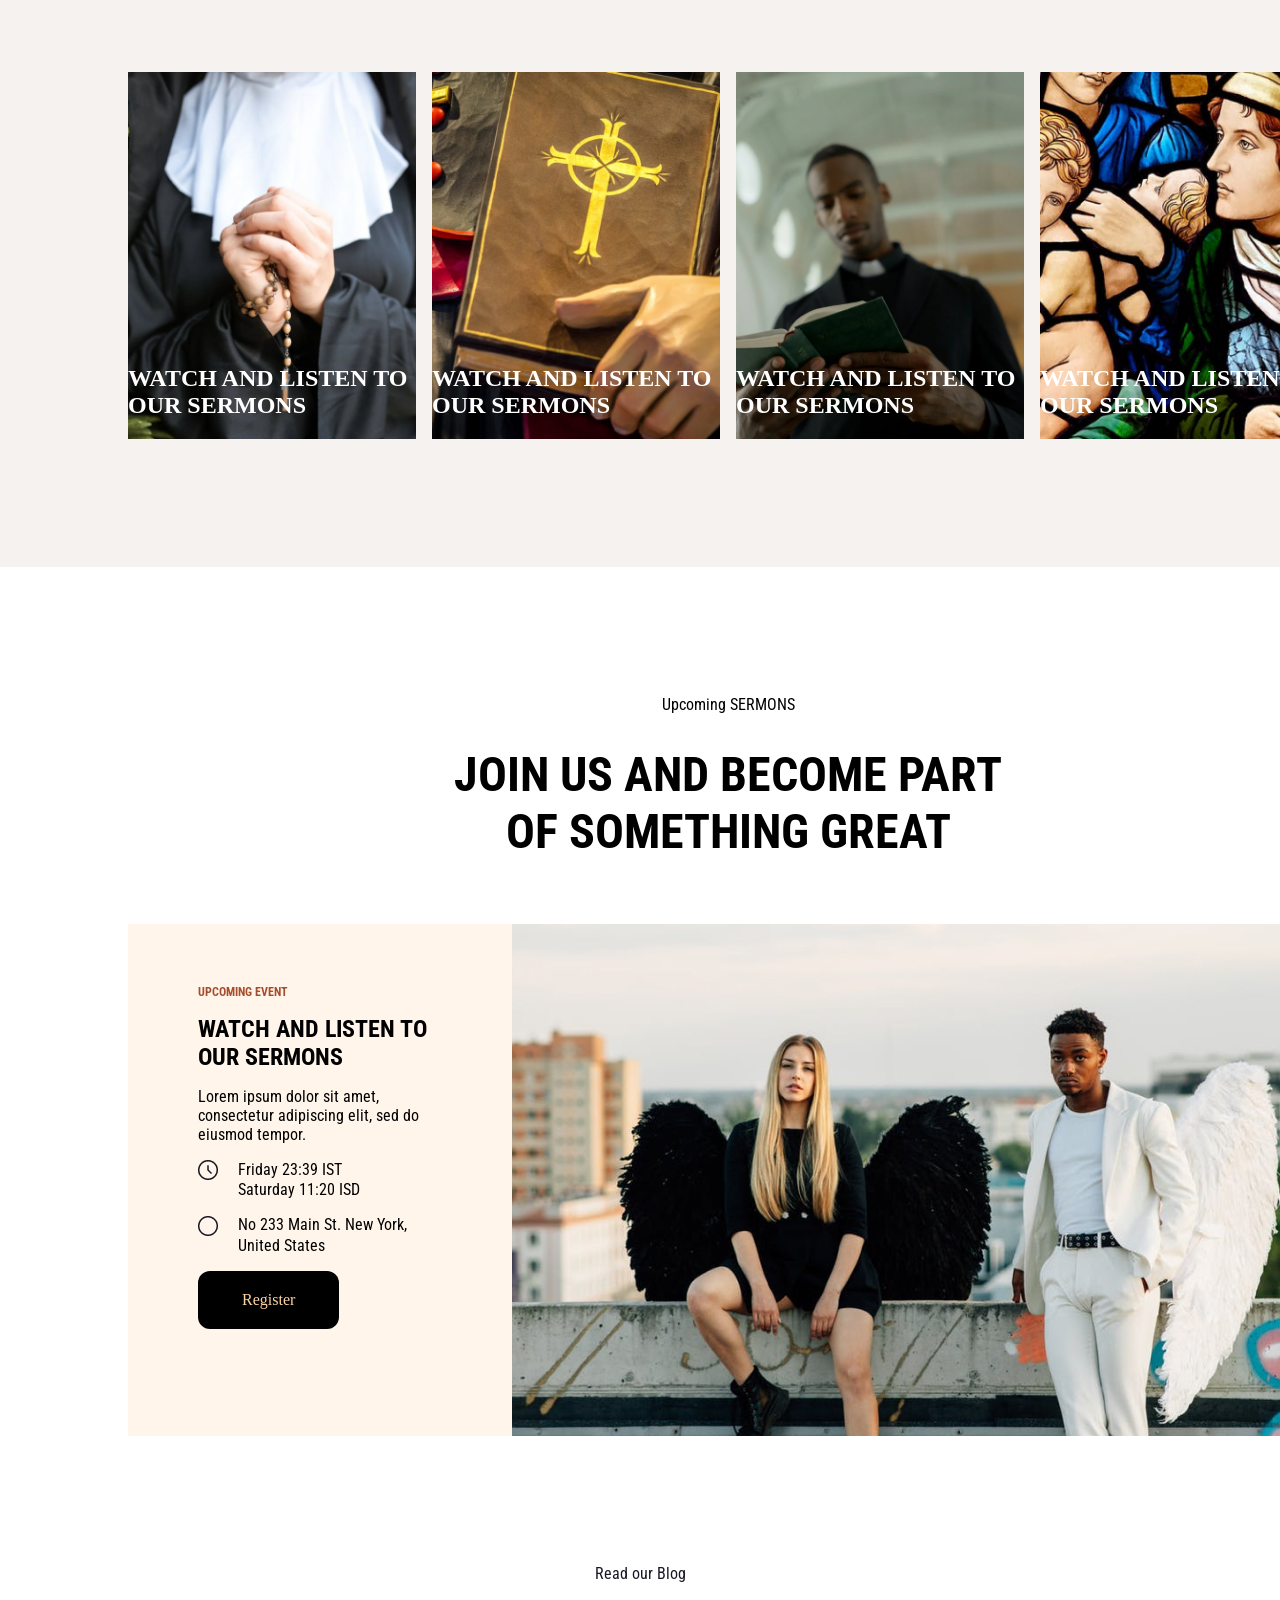
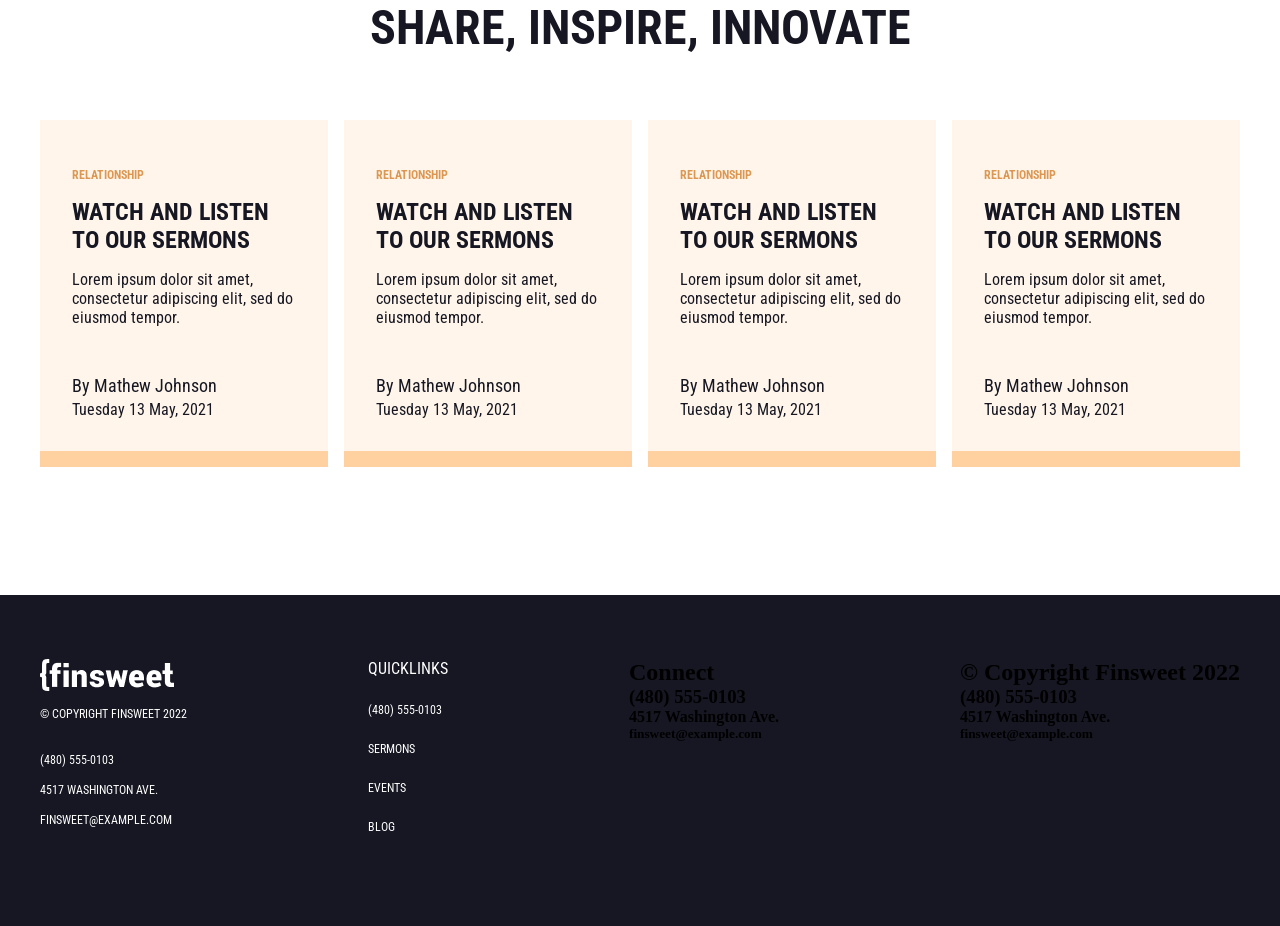
==== commit 3004b280: "edit" ====
--- a/index.html
+++ b/index.html
@@ -344,7 +344,7 @@
                 </div>
                 <div class="footer_item">
                     <div class="footer_iner">
-                        <h2>© Copyright Finsweet 2022</h2>
+                        <h2>Connect</h2>
                         <h3>(480) 555-0103</h3>
                         <h4>4517 Washington Ave. </h4>
                         <h5>finsweet@example.com</h5>
--- a/css/style.css
+++ b/css/style.css
@@ -643,7 +643,7 @@
 .footer_medil_left {
     display: flex;
     flex-direction: column;
-    gap: 10px;
+    gap: 5px;
 }
 
 /* footer part end */
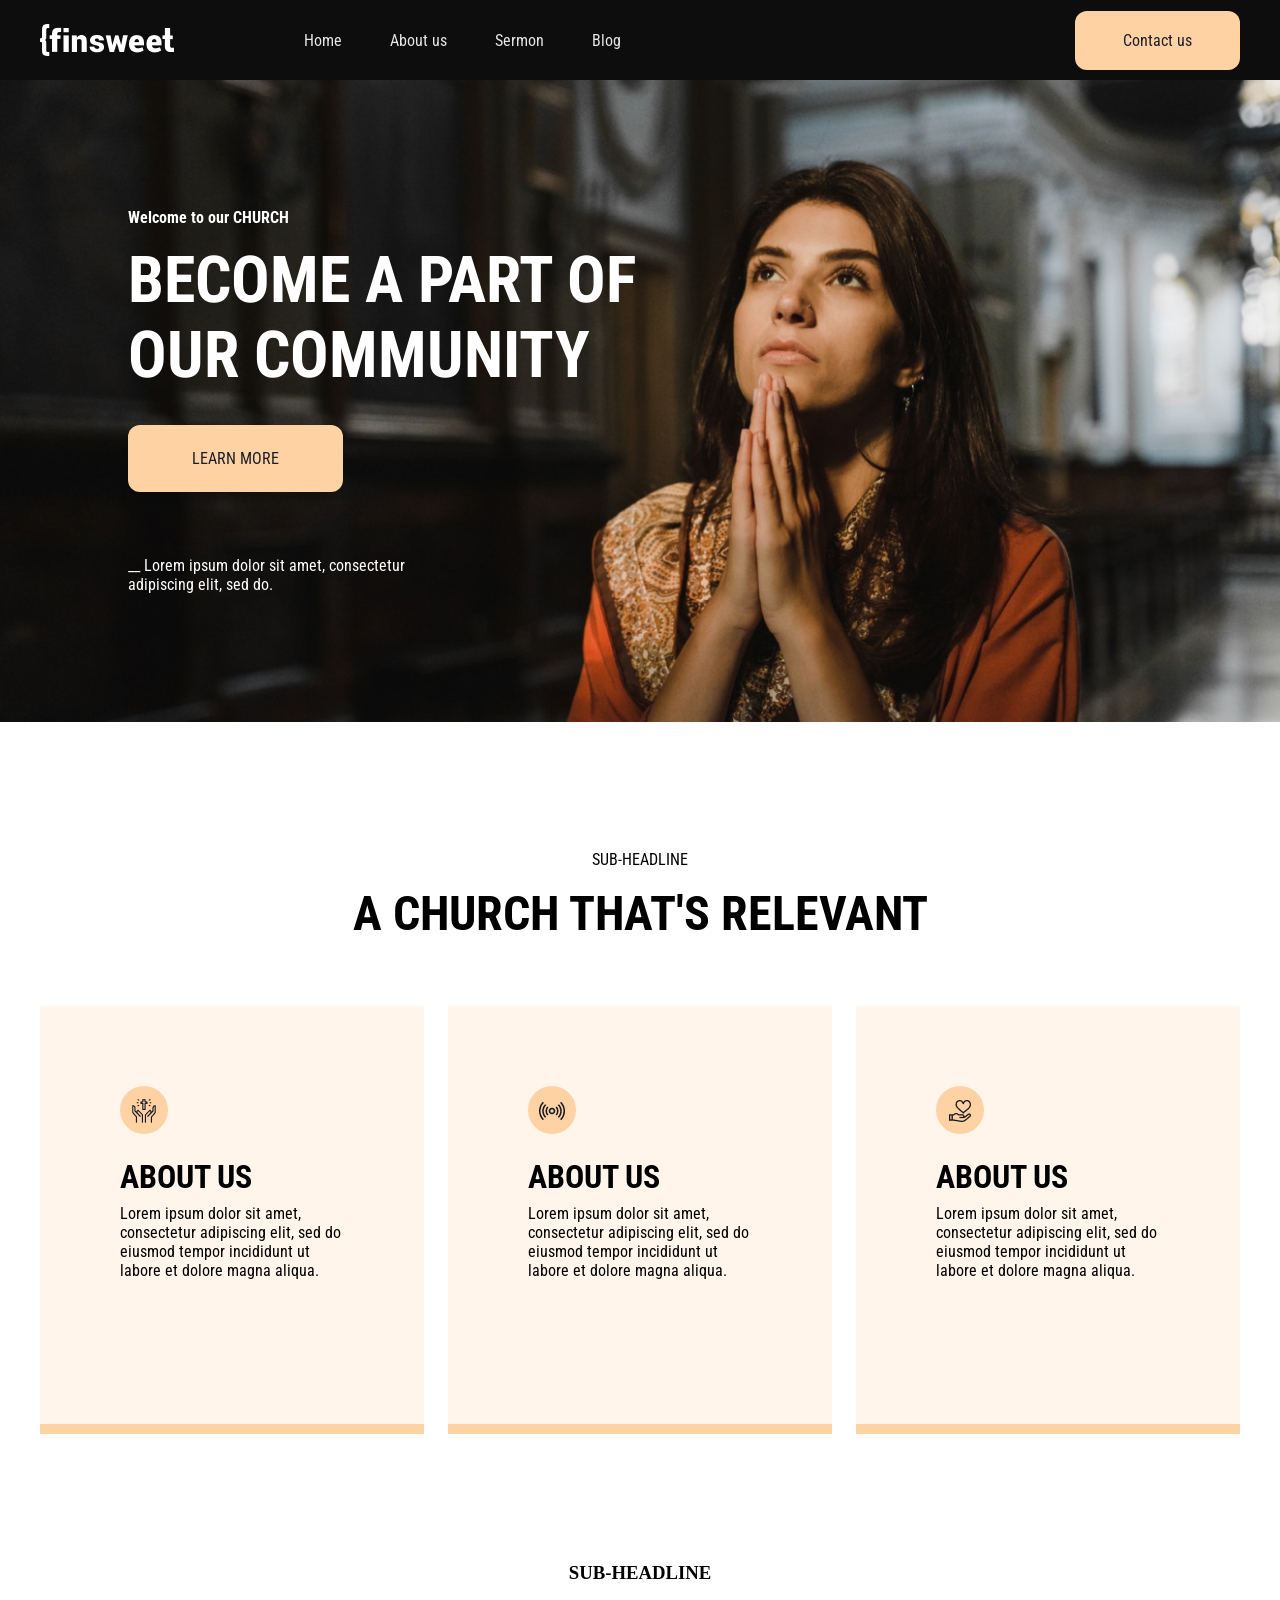
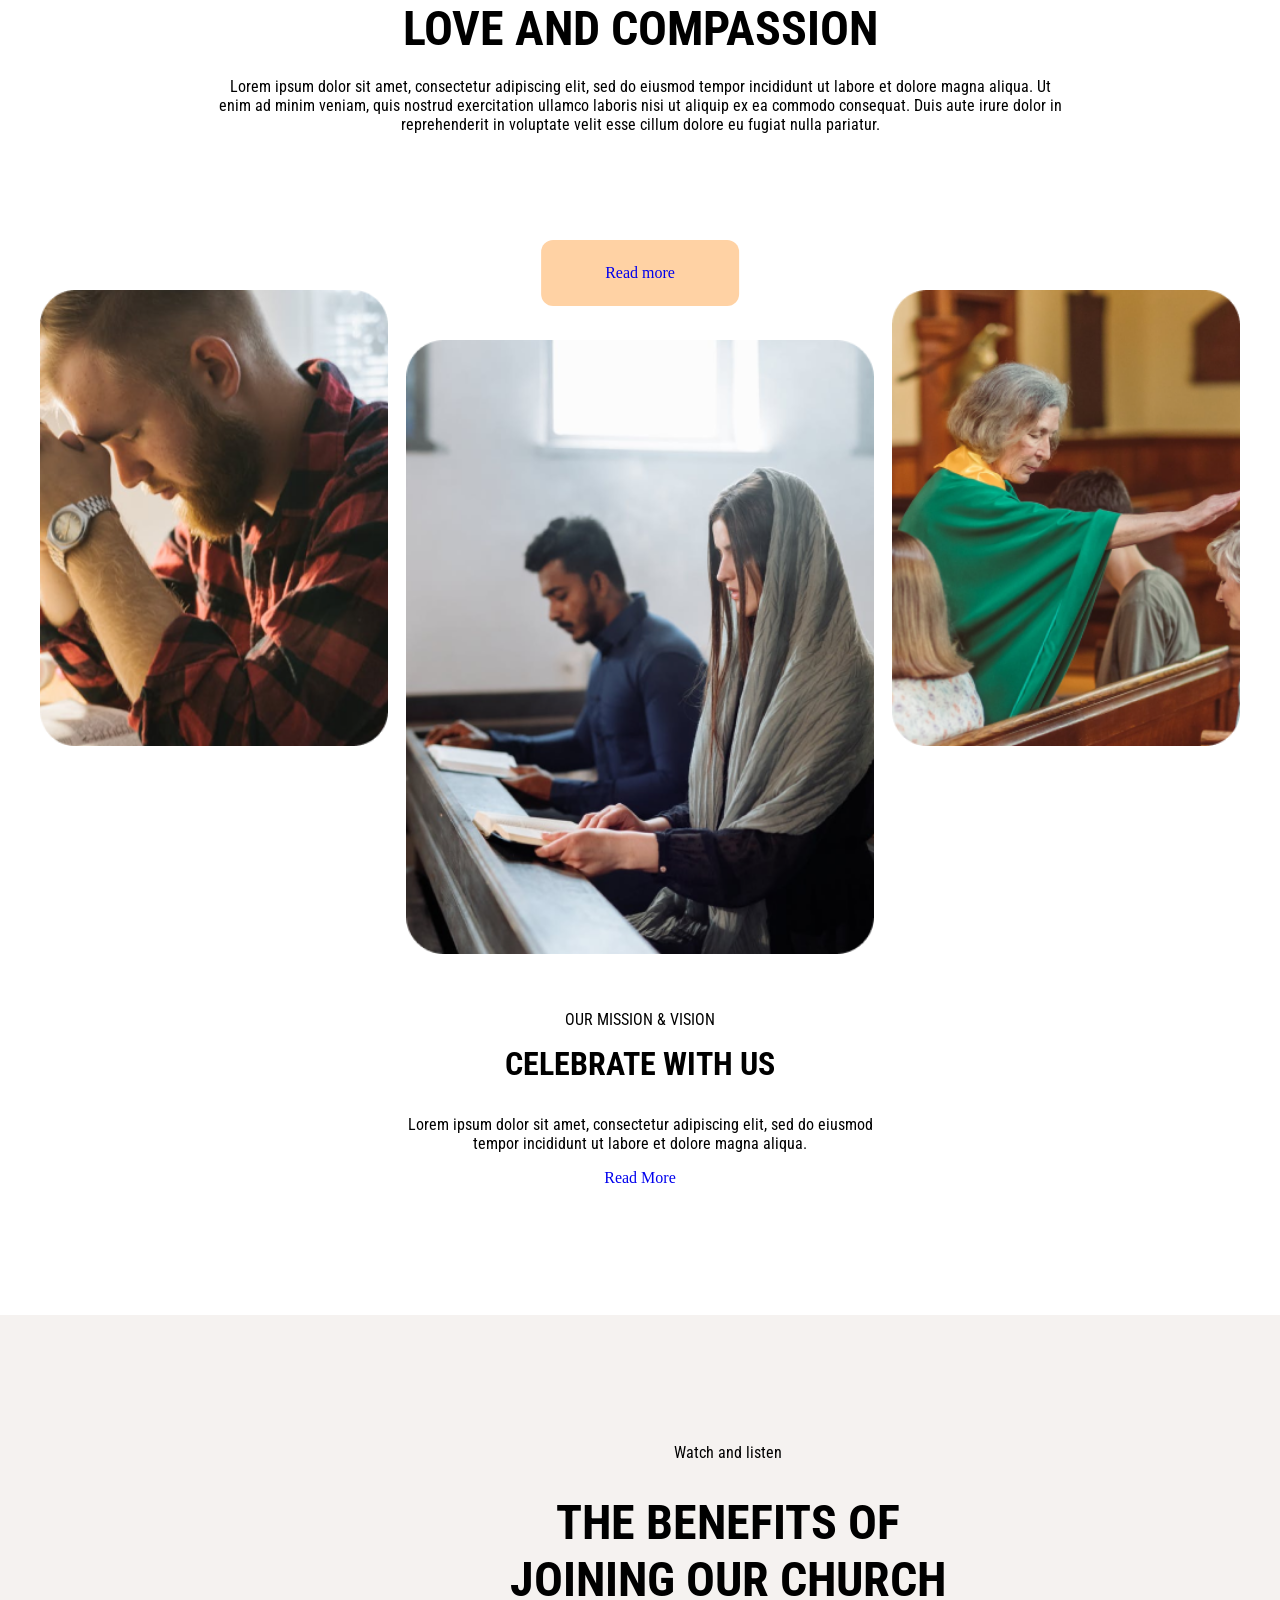
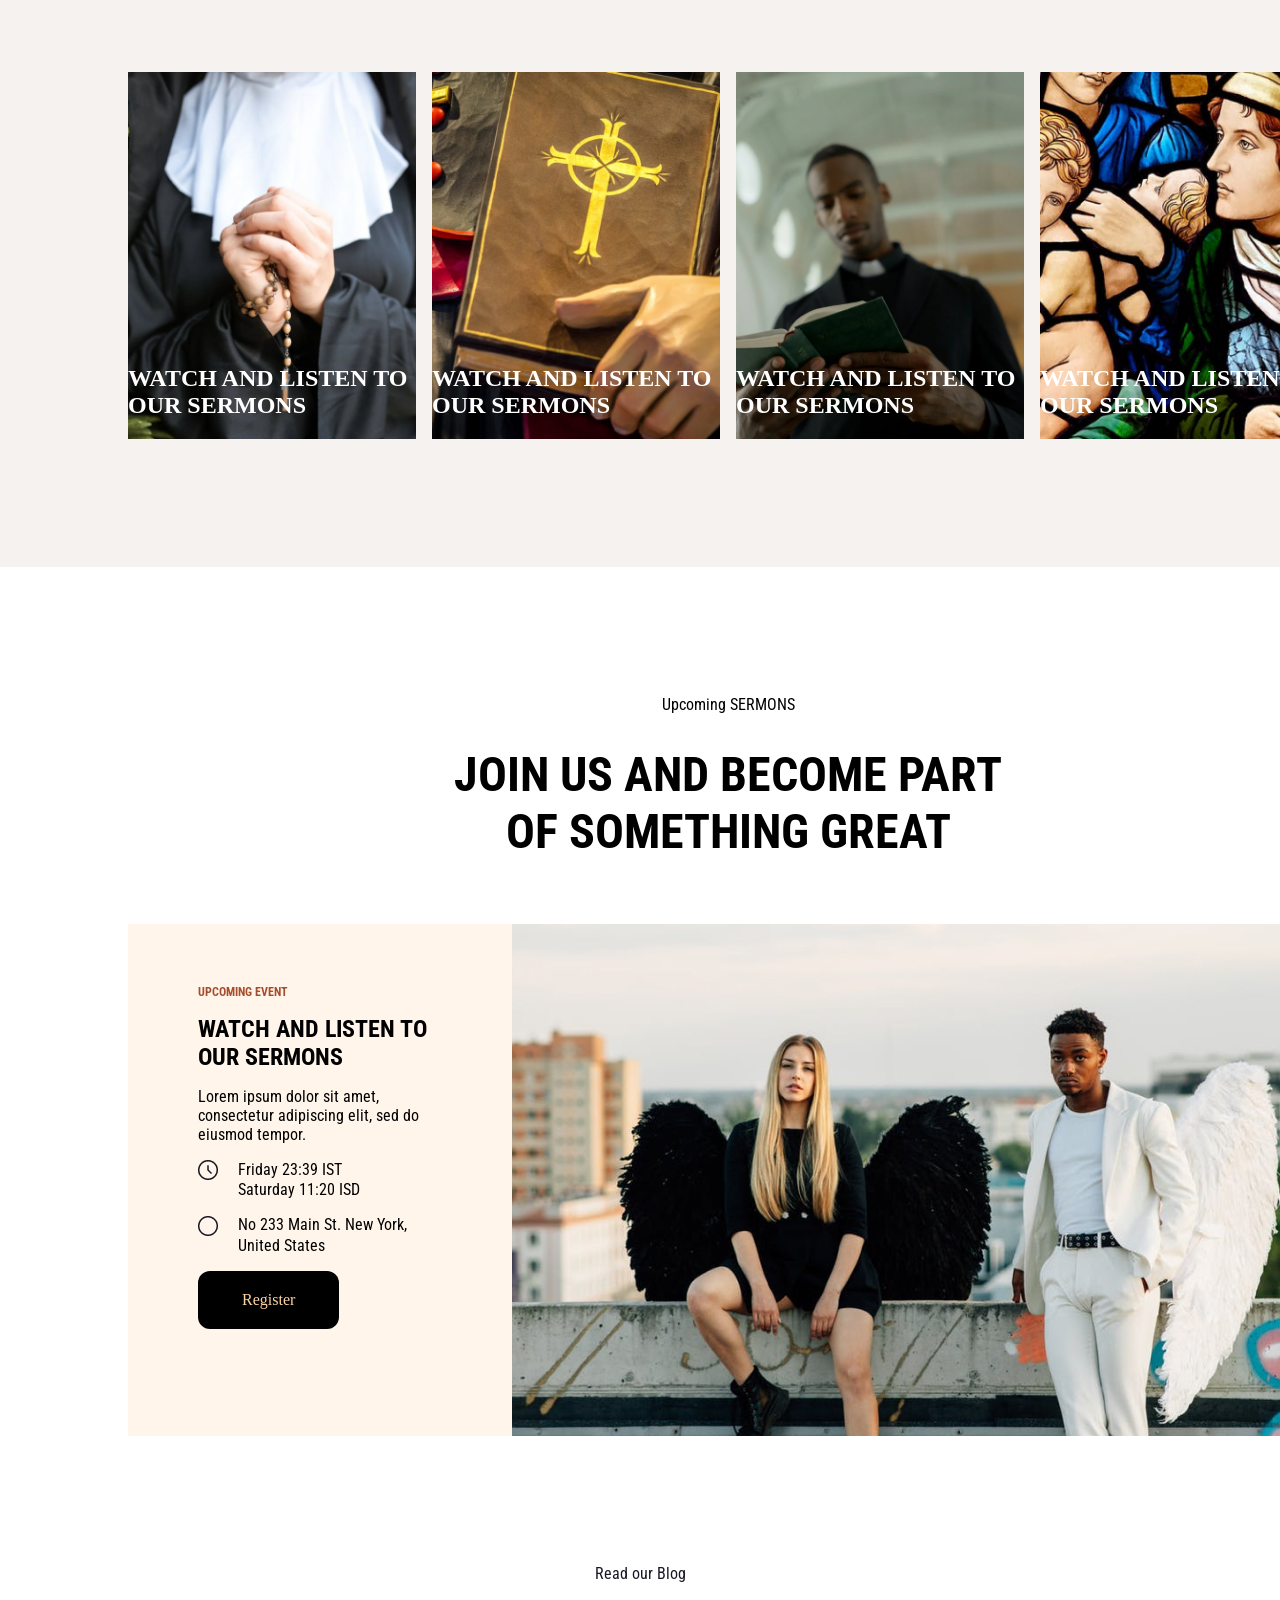
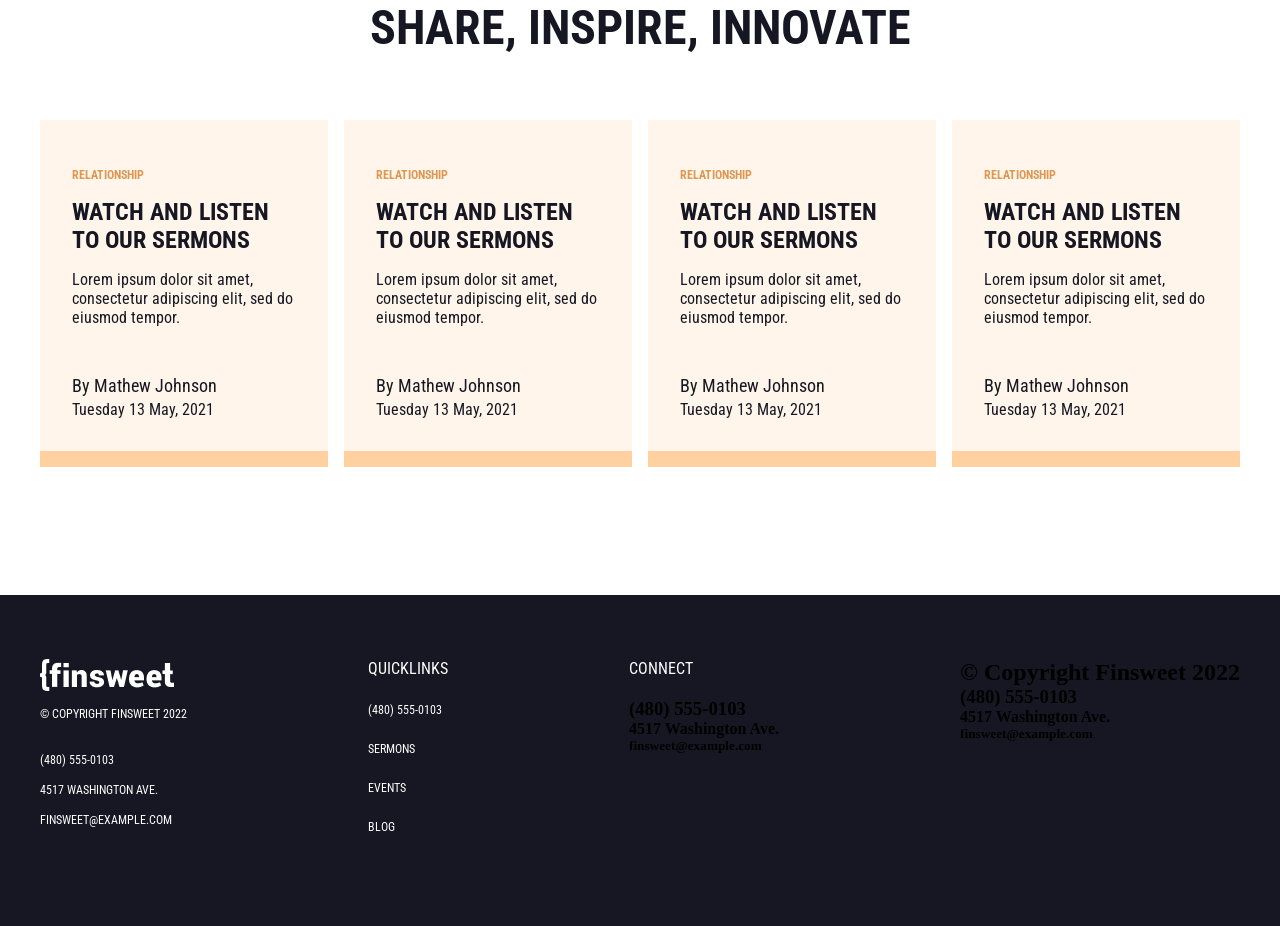
==== commit a45f99af: "edit" ====
--- a/index.html
+++ b/index.html
@@ -343,7 +343,7 @@
                     </div>
                 </div>
                 <div class="footer_item">
-                    <div class="footer_iner">
+                    <div class="footer_medil_right">
                         <h2>Connect</h2>
                         <h3>(480) 555-0103</h3>
                         <h4>4517 Washington Ave. </h4>
--- a/css/style.css
+++ b/css/style.css
@@ -632,6 +632,7 @@
     font-weight: normal;
     text-transform: uppercase;
 }
+
 .footer_medil_left a {
     padding-bottom: 20px;
     color: #FFFFFF;
@@ -640,10 +641,20 @@
     font-weight: normal;
     text-transform: uppercase;
 }
+
 .footer_medil_left {
     display: flex;
     flex-direction: column;
     gap: 5px;
 }
 
+.footer_medil_right h2 {
+    padding-bottom: 20px;
+    color: #FFFFFF;
+    font-family: "Roboto Condensed", serif;
+    font-size: 16px;
+    font-weight: normal;
+    text-transform: uppercase;
+}
+
 /* footer part end */
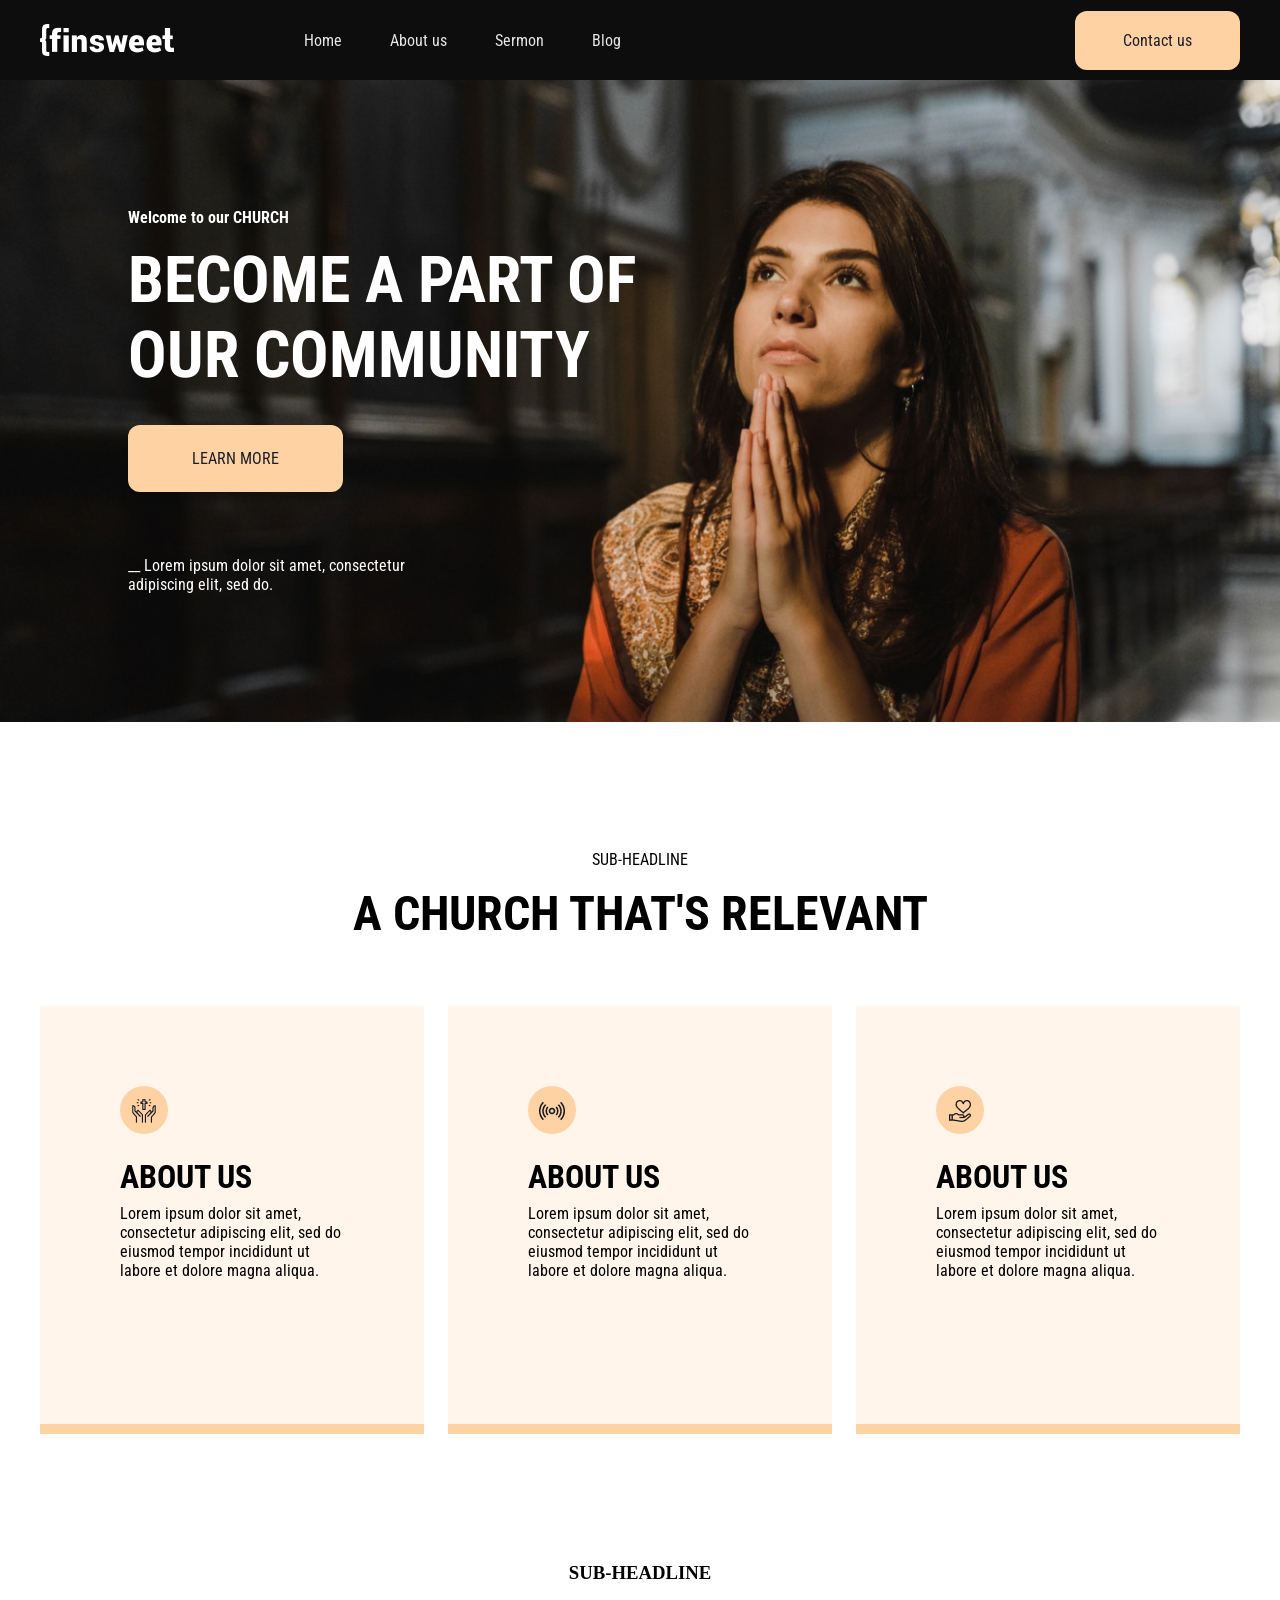
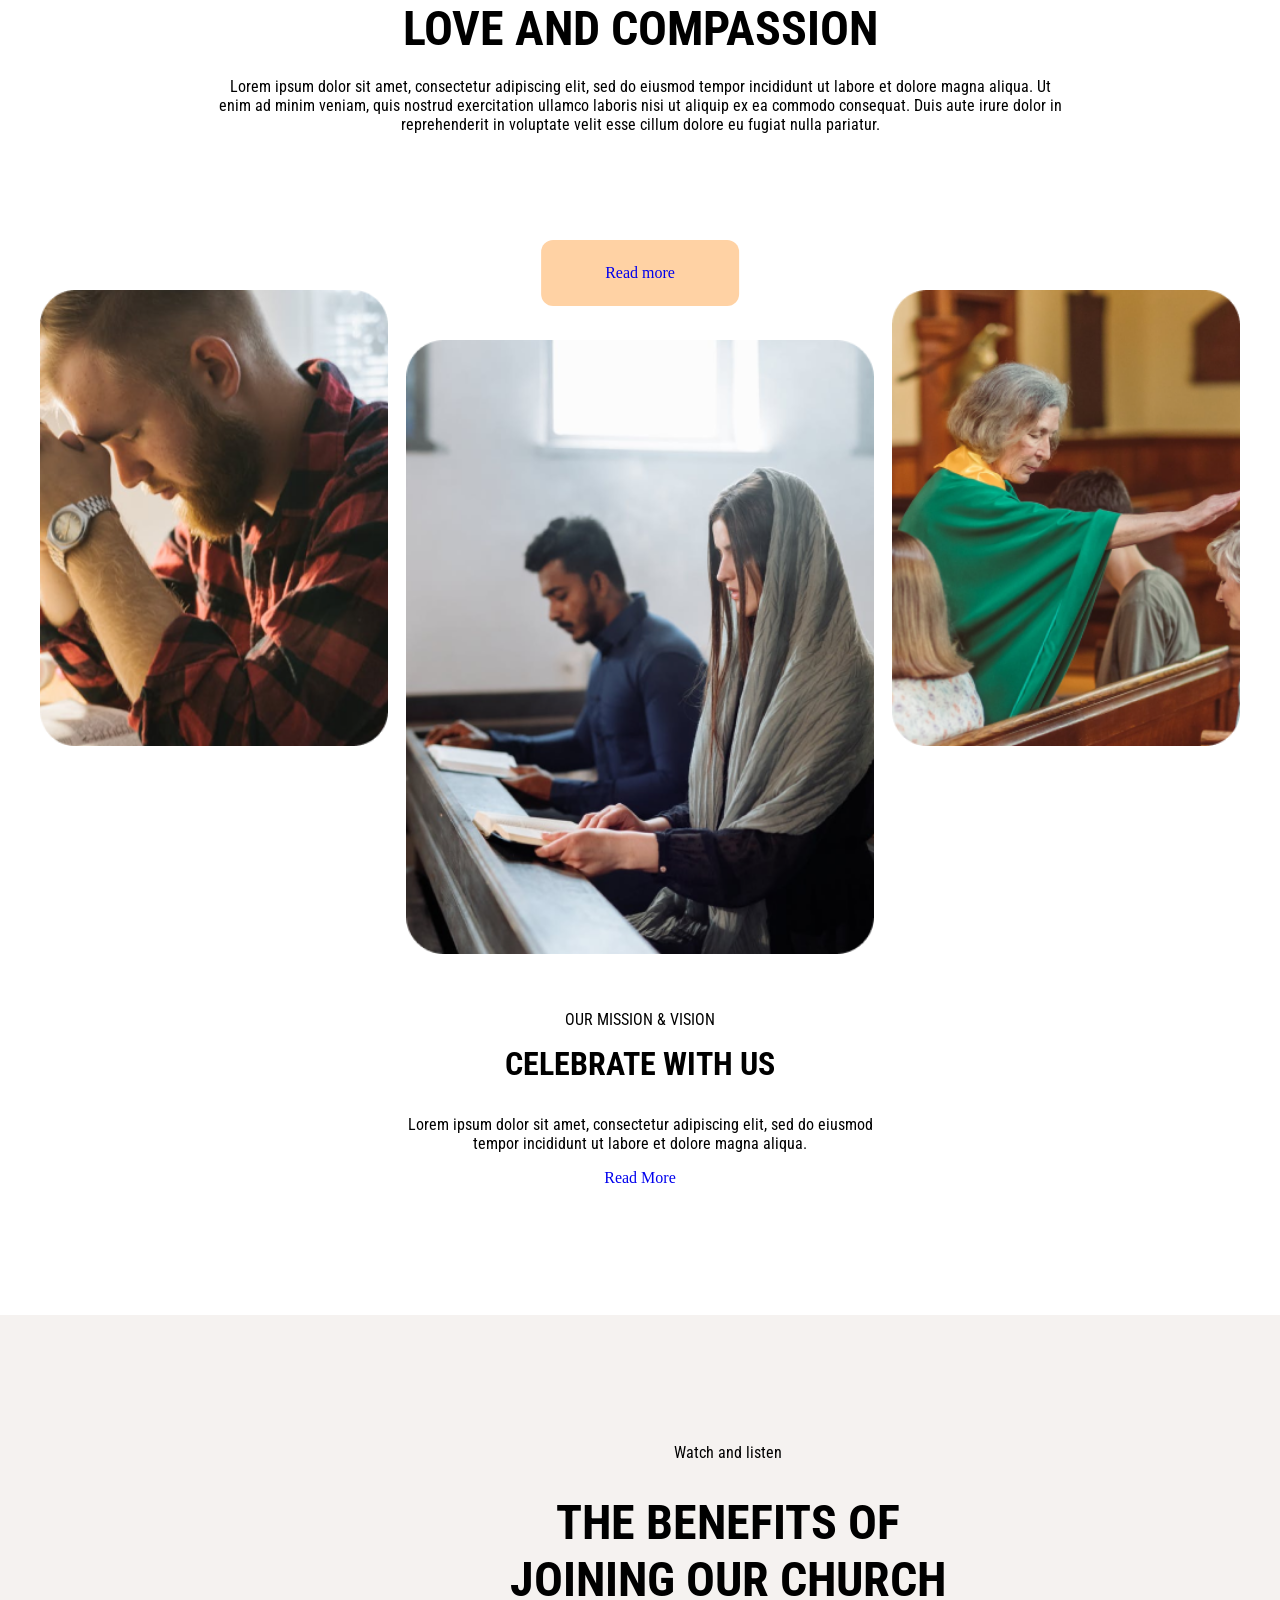
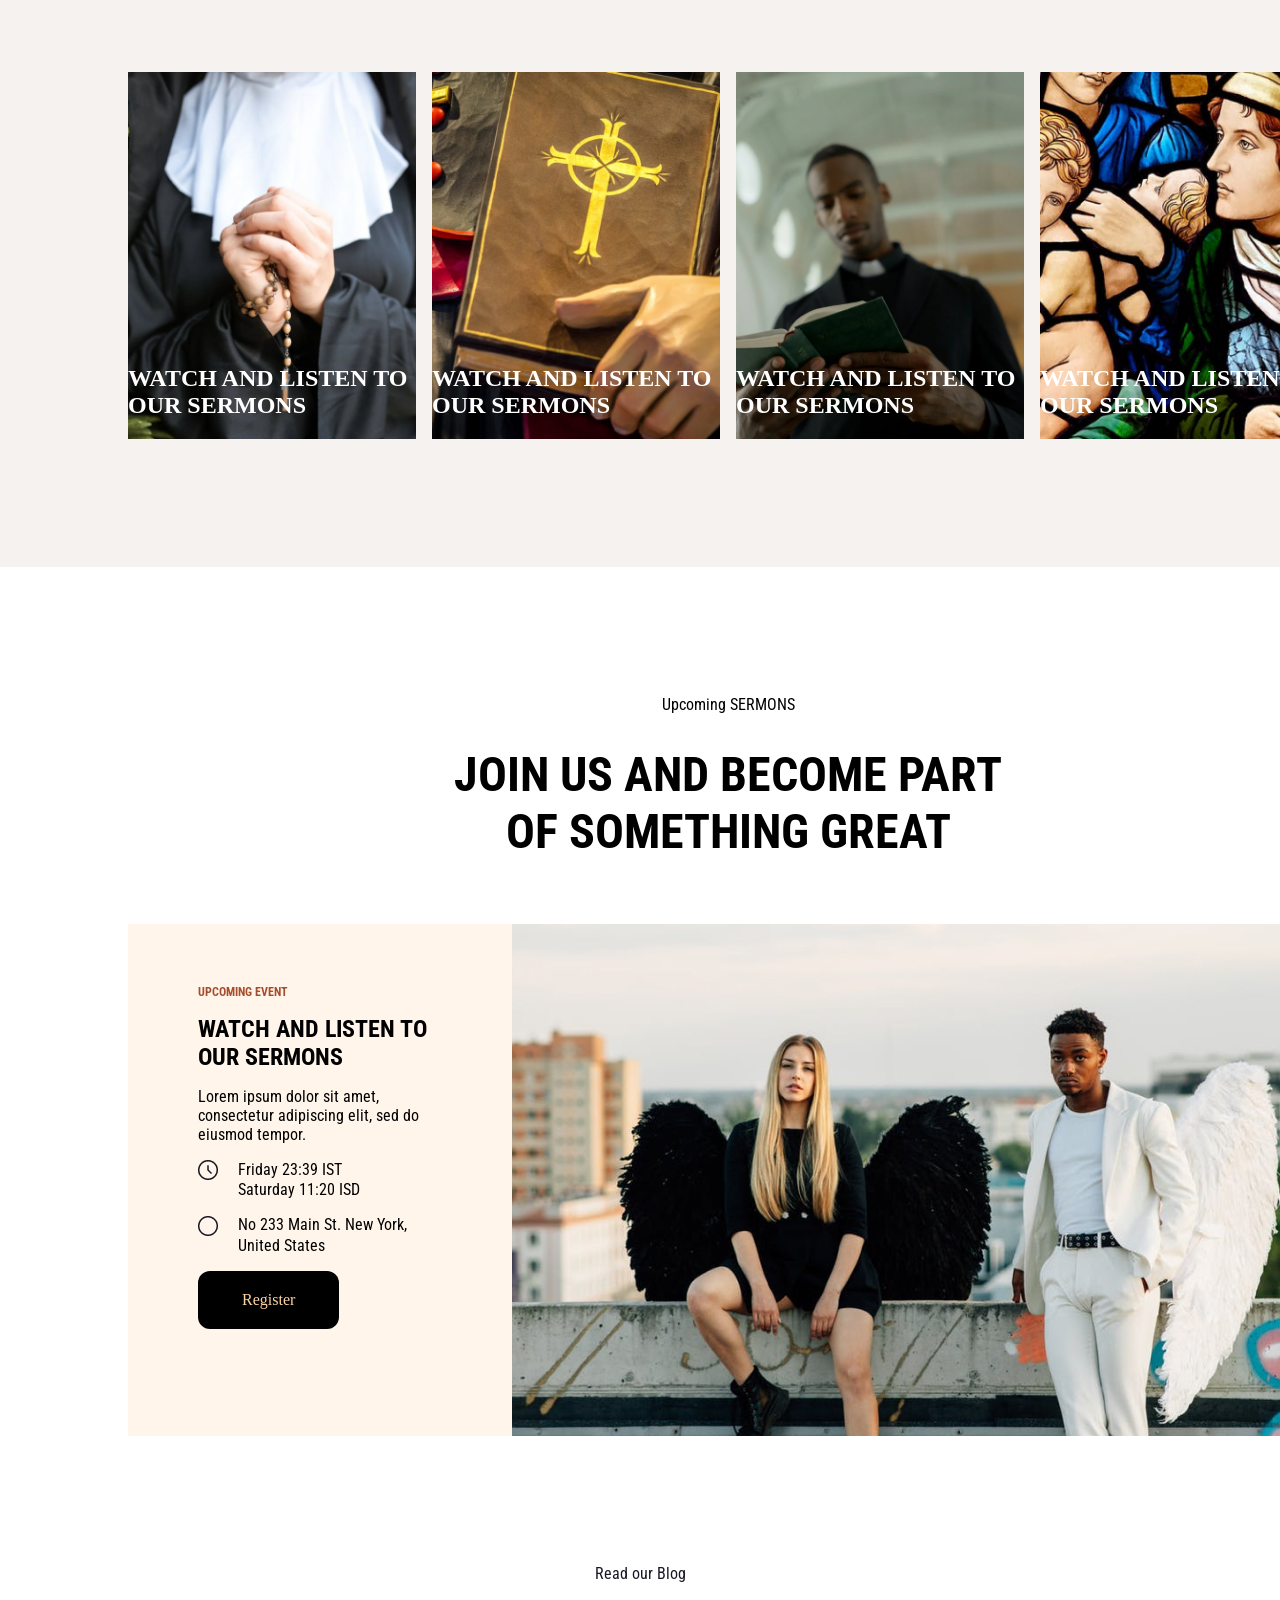
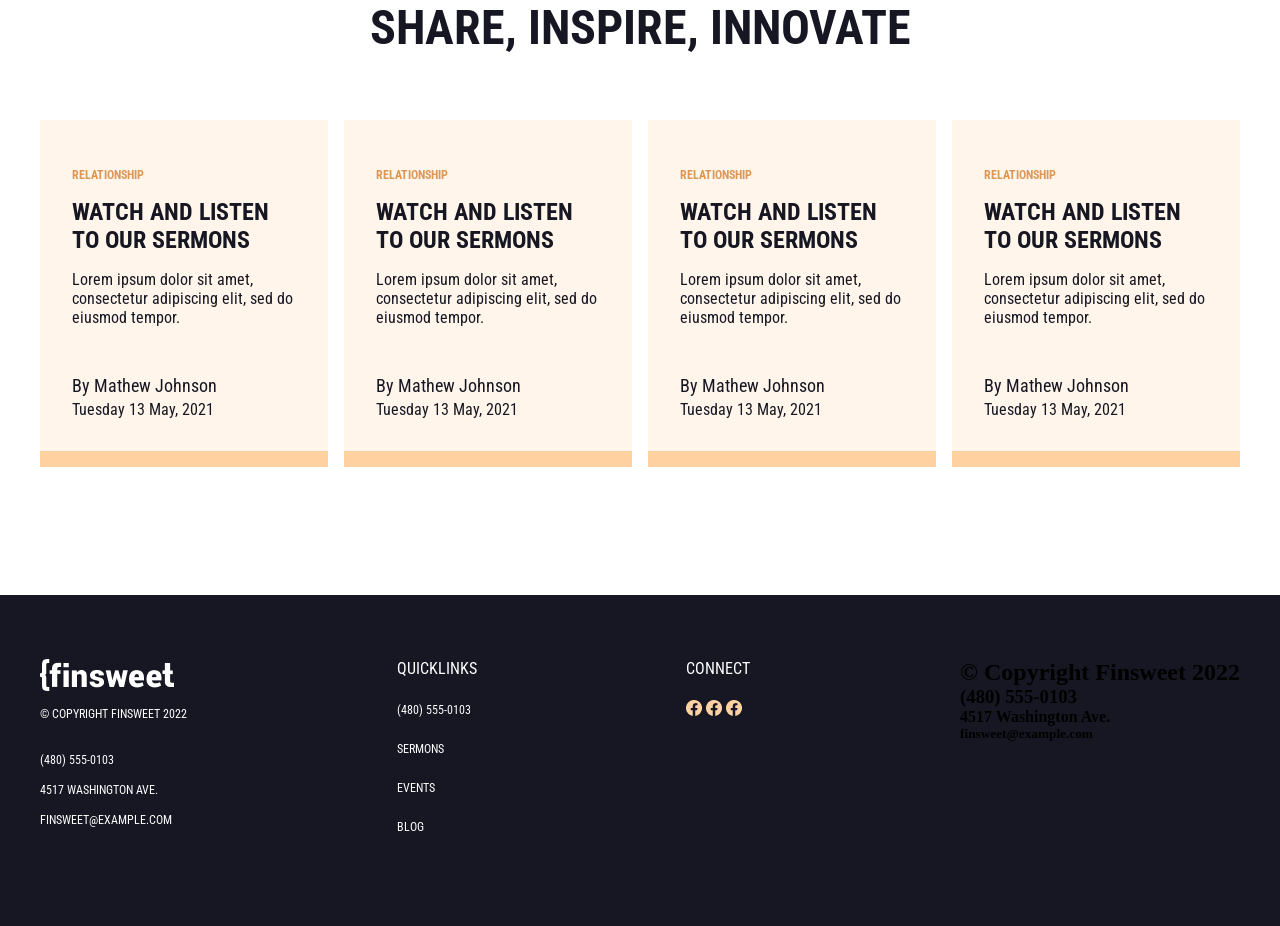
==== commit e38a44d0: "edit" ====
--- a/index.html
+++ b/index.html
@@ -345,9 +345,11 @@
                 <div class="footer_item">
                     <div class="footer_medil_right">
                         <h2>Connect</h2>
-                        <h3>(480) 555-0103</h3>
-                        <h4>4517 Washington Ave. </h4>
-                        <h5>finsweet@example.com</h5>
+                        <div class="icon">
+                            <img src="images/fb.png" alt="fb.png">
+                            <img src="images/fb.png" alt="fb.png">
+                            <img src="images/fb.png" alt="fb.png">
+                        </div>
                     </div>
                 </div>
                 <div class="footer_item">
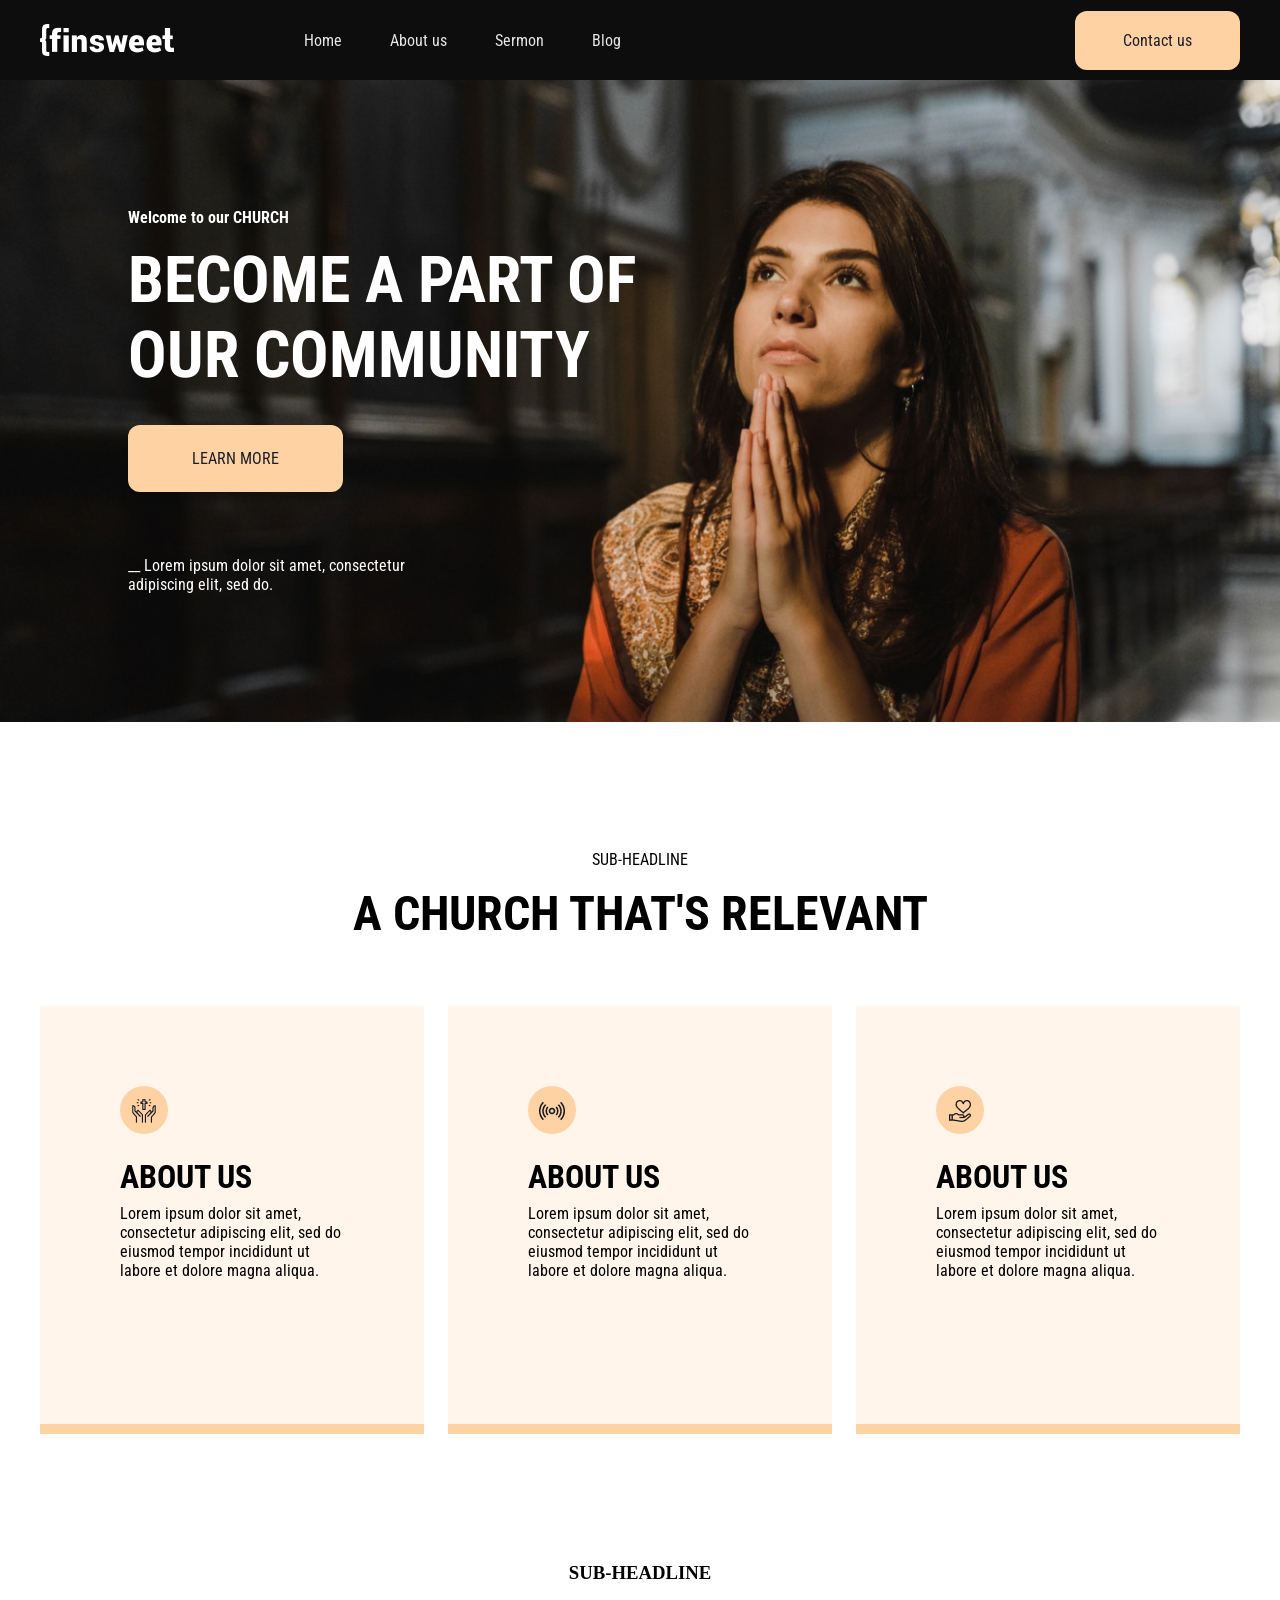
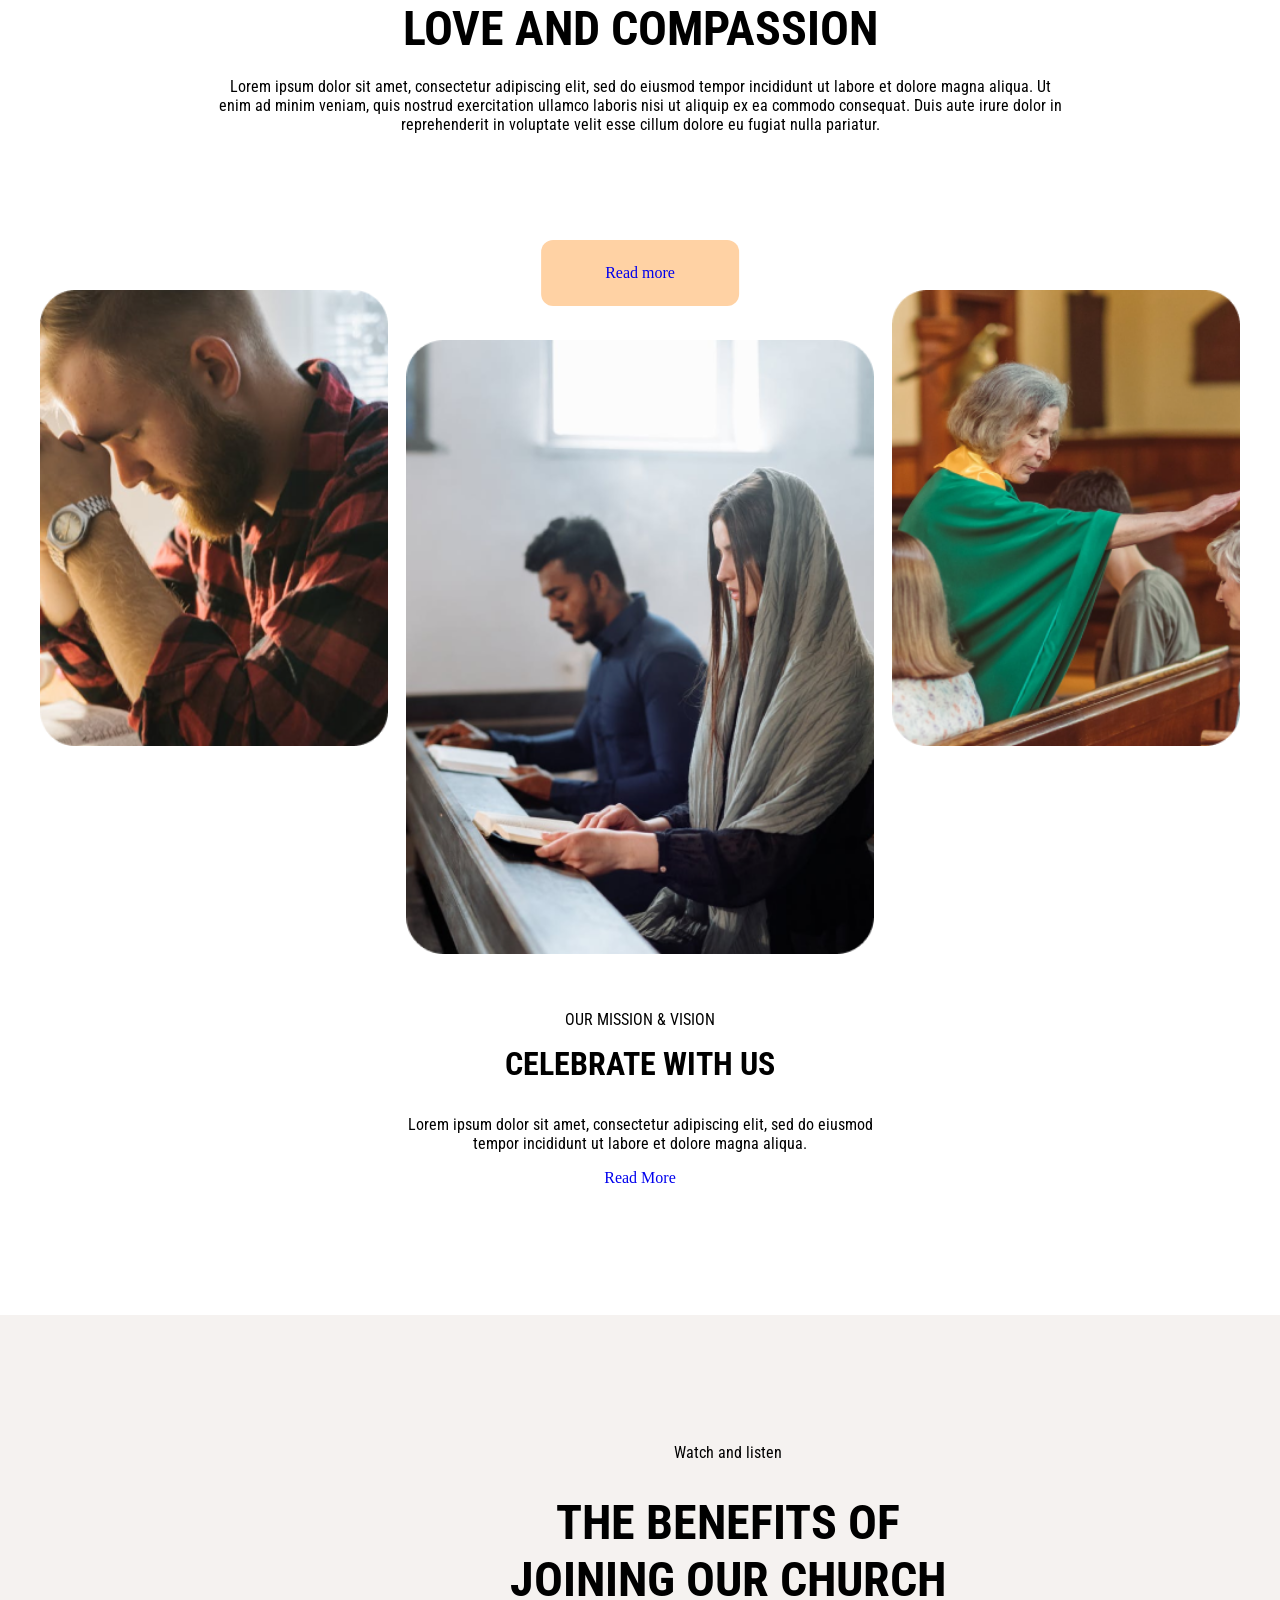
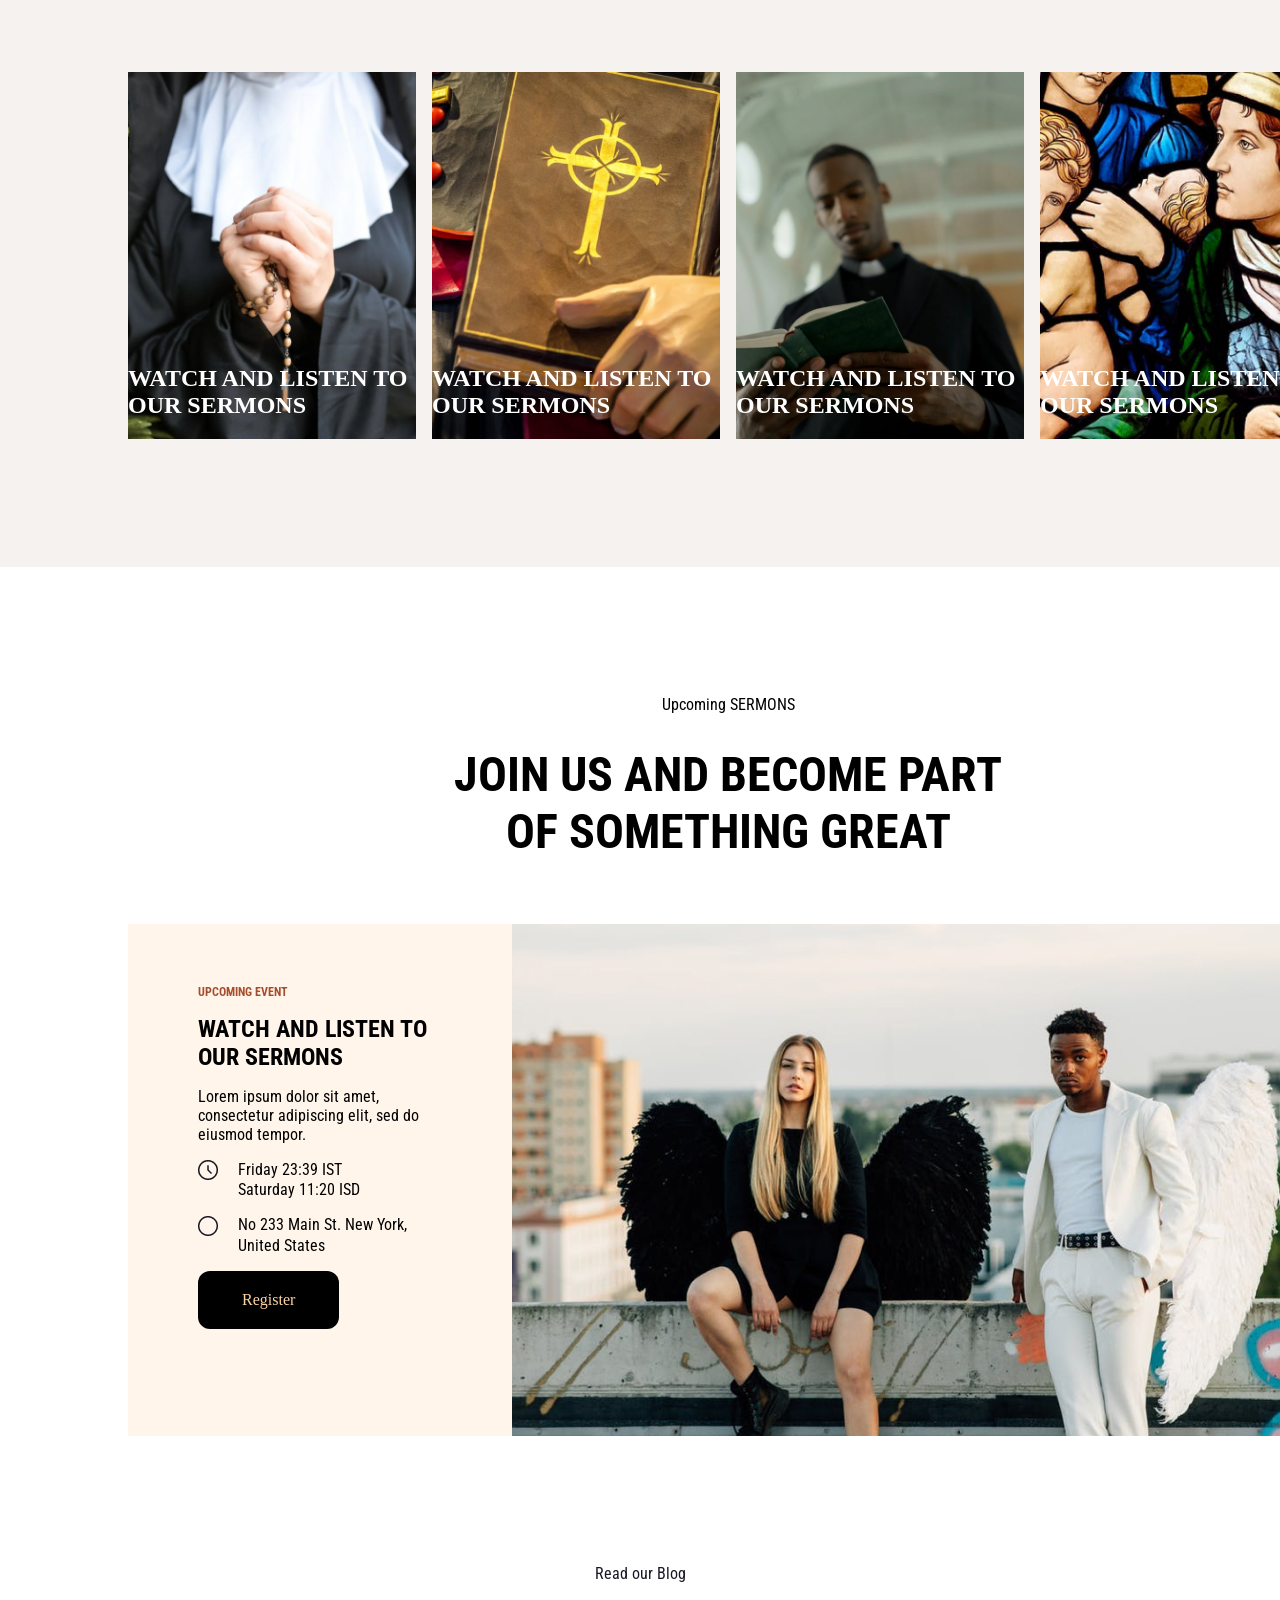
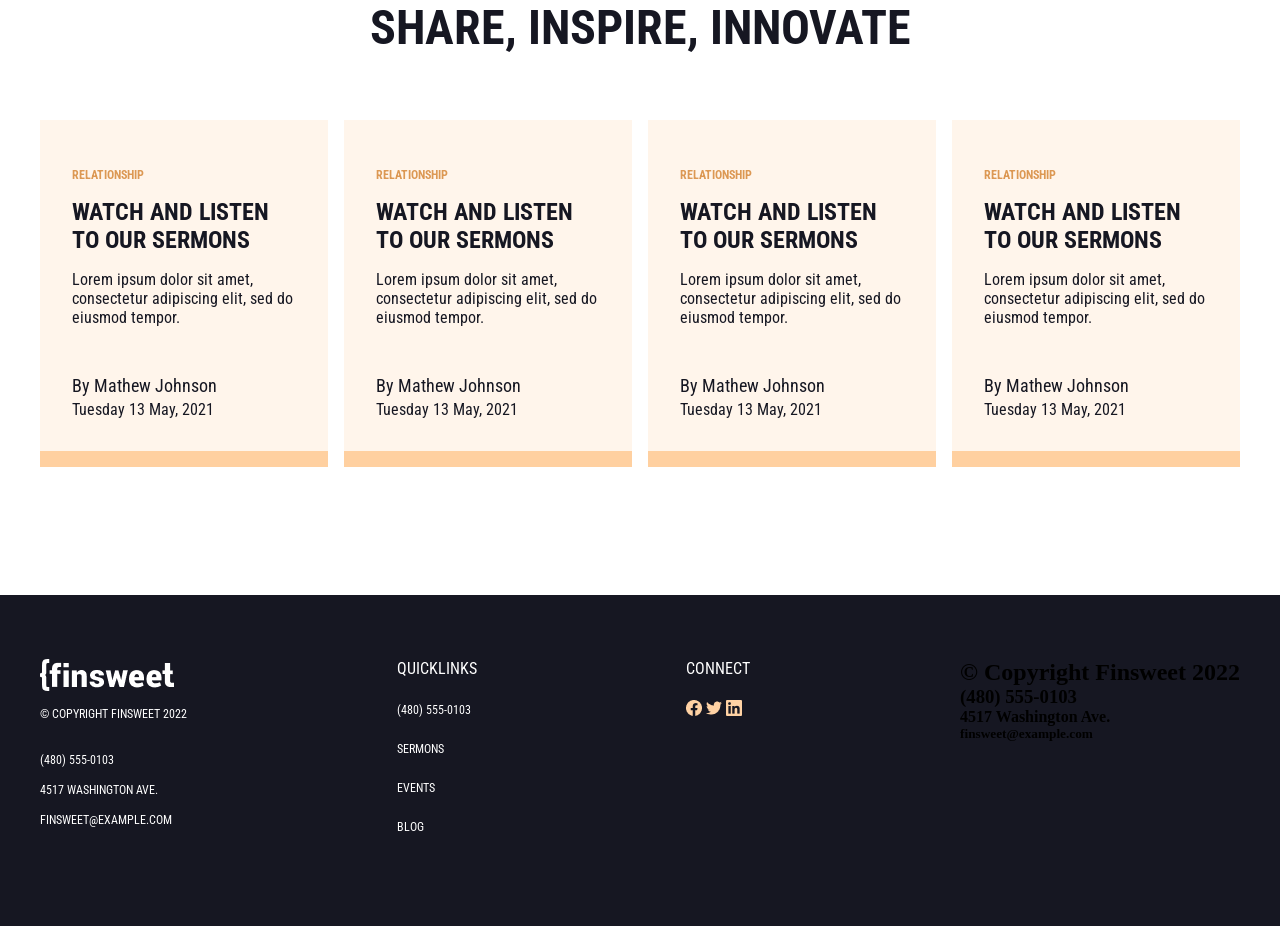
==== commit 2d496d9f: "edit" ====
--- a/index.html
+++ b/index.html
@@ -347,8 +347,8 @@
                         <h2>Connect</h2>
                         <div class="icon">
                             <img src="images/fb.png" alt="fb.png">
-                            <img src="images/fb.png" alt="fb.png">
-                            <img src="images/fb.png" alt="fb.png">
+                            <img src="images/tw.png" alt="tw.png">
+                            <img src="images/ln.png" alt="ln.png">
                         </div>
                     </div>
                 </div>
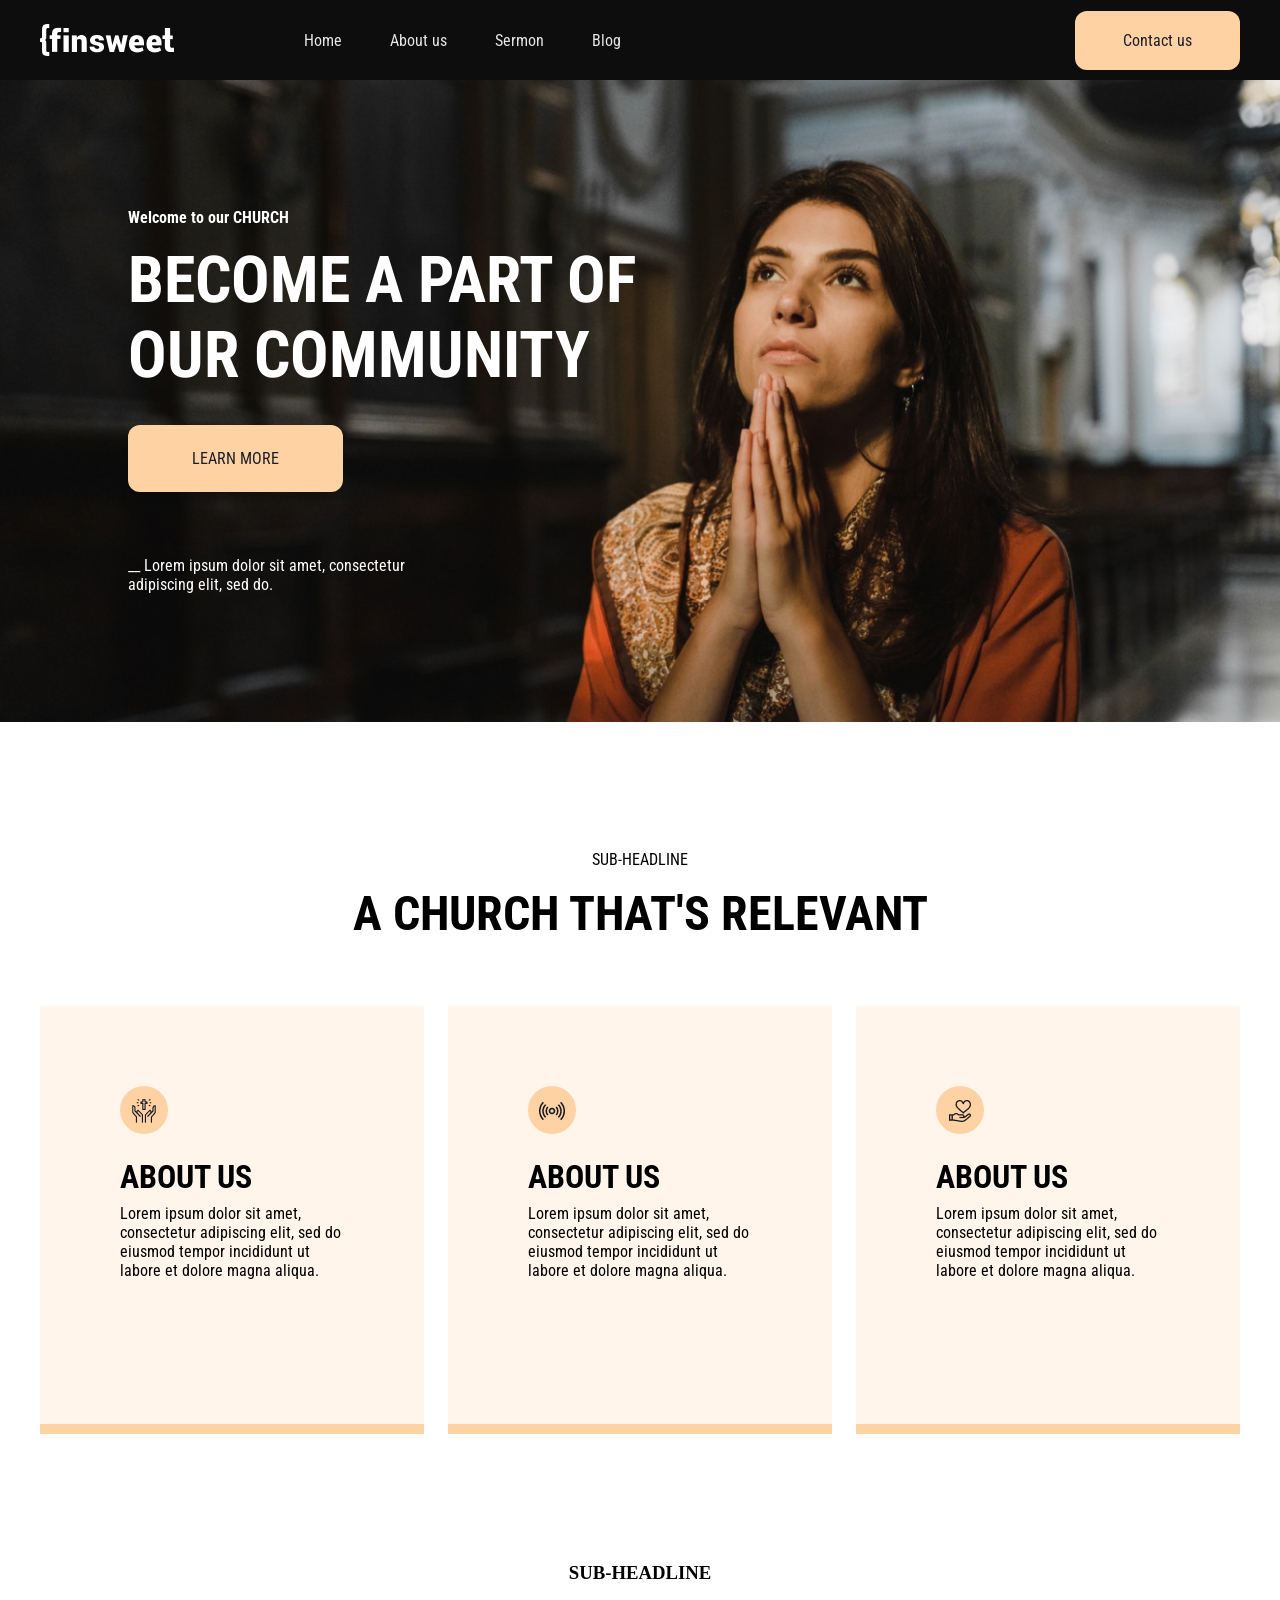
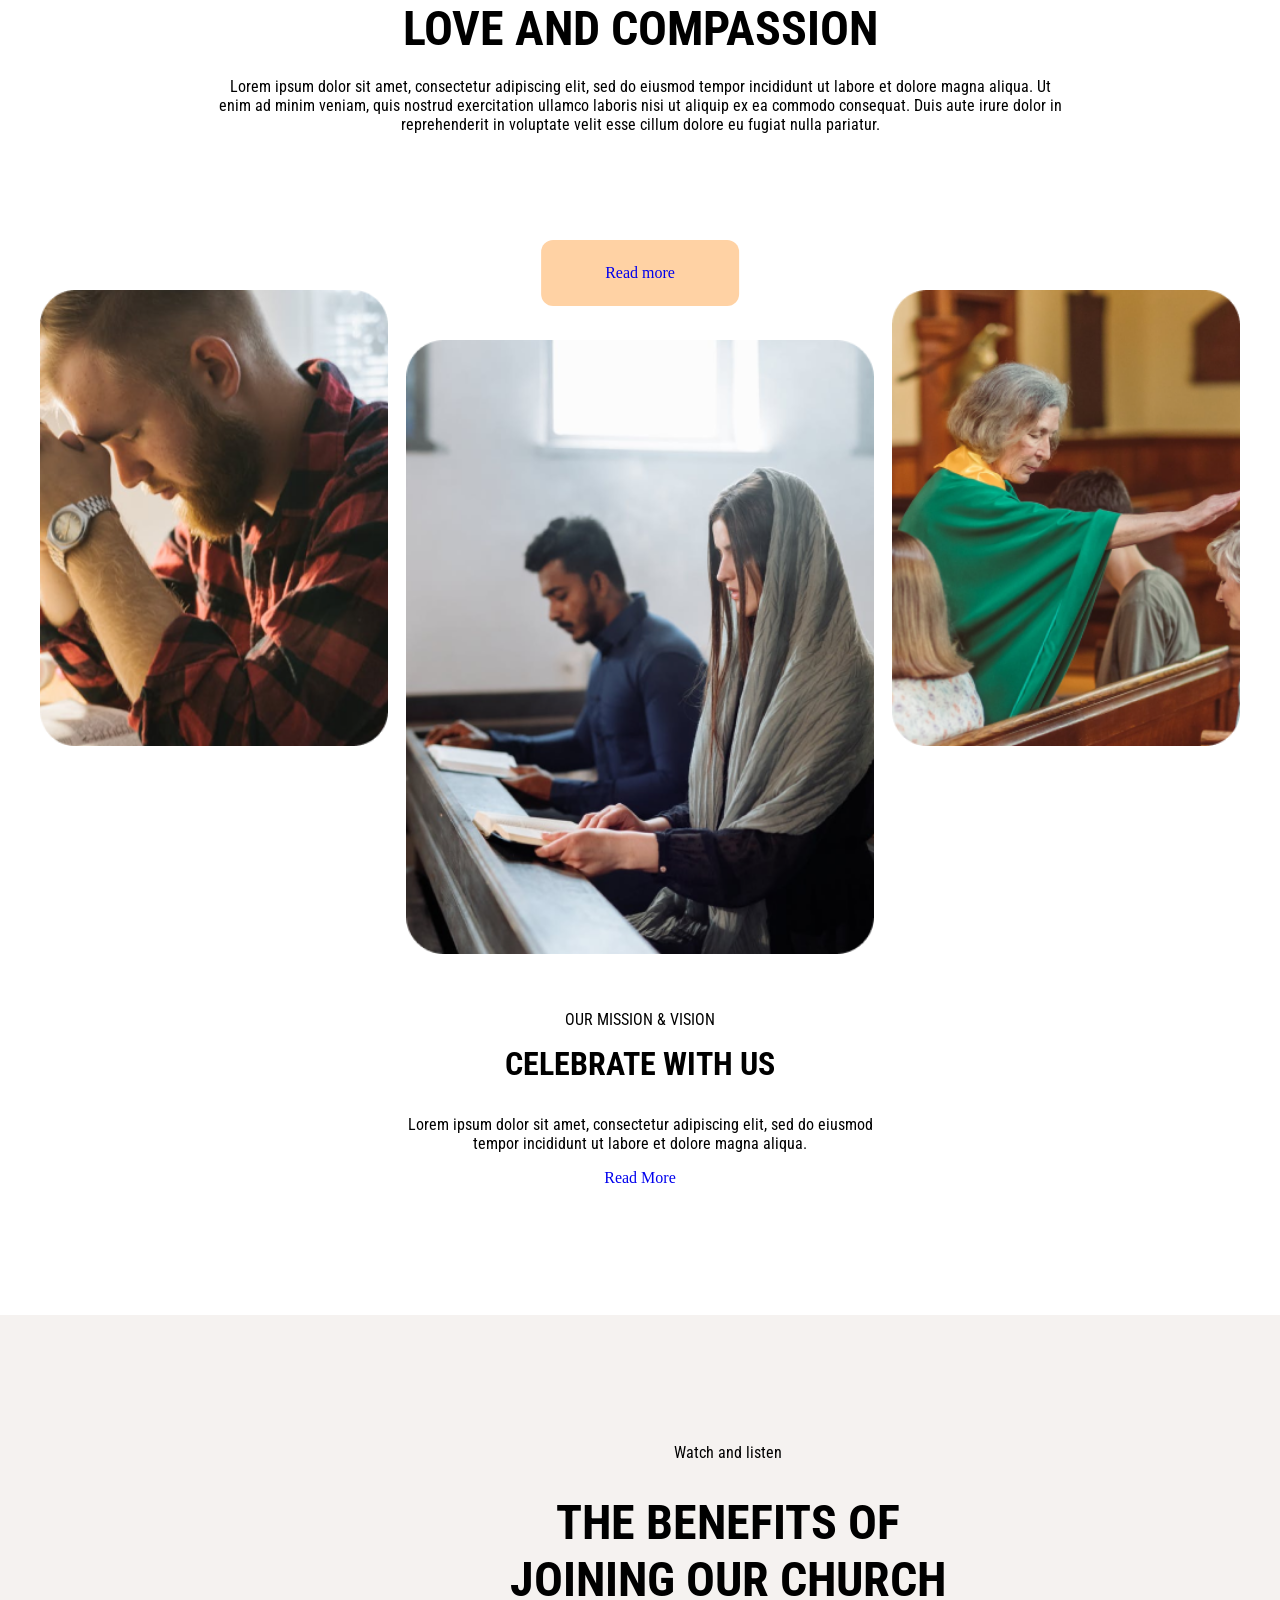
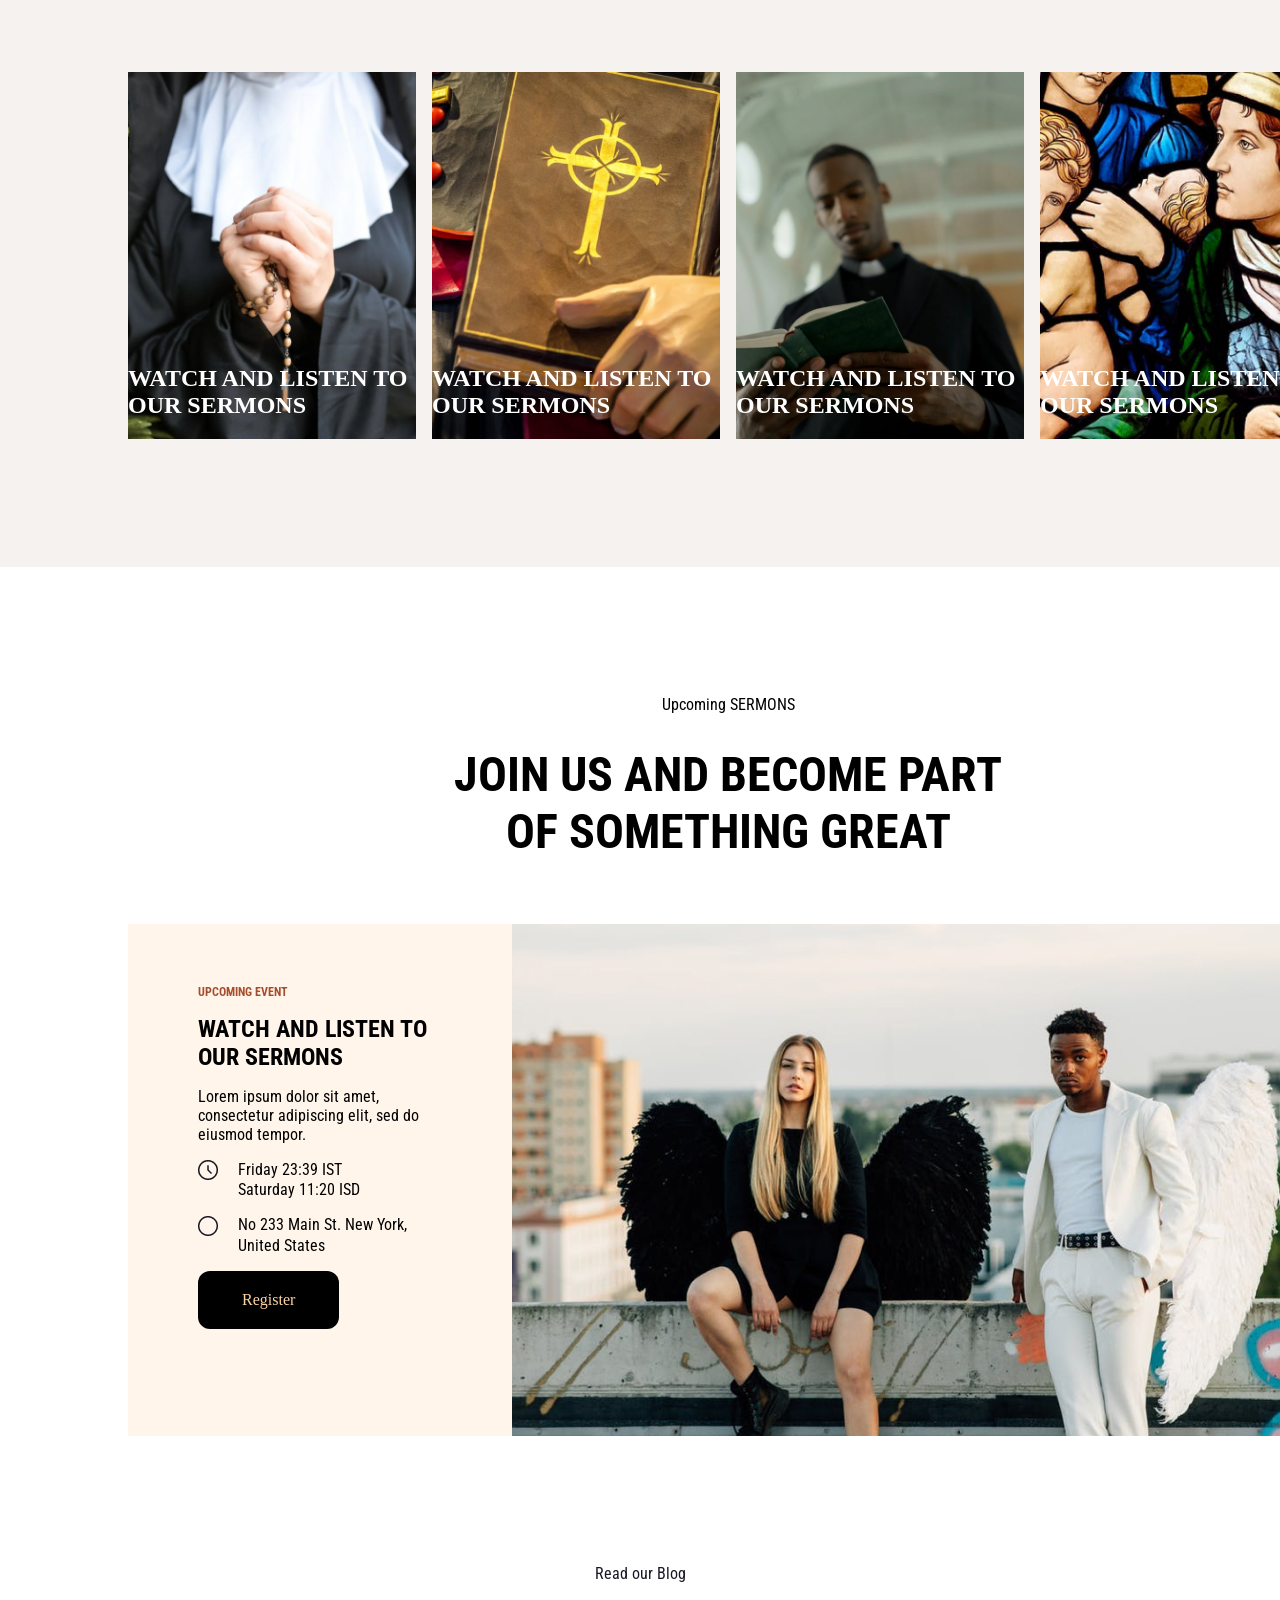
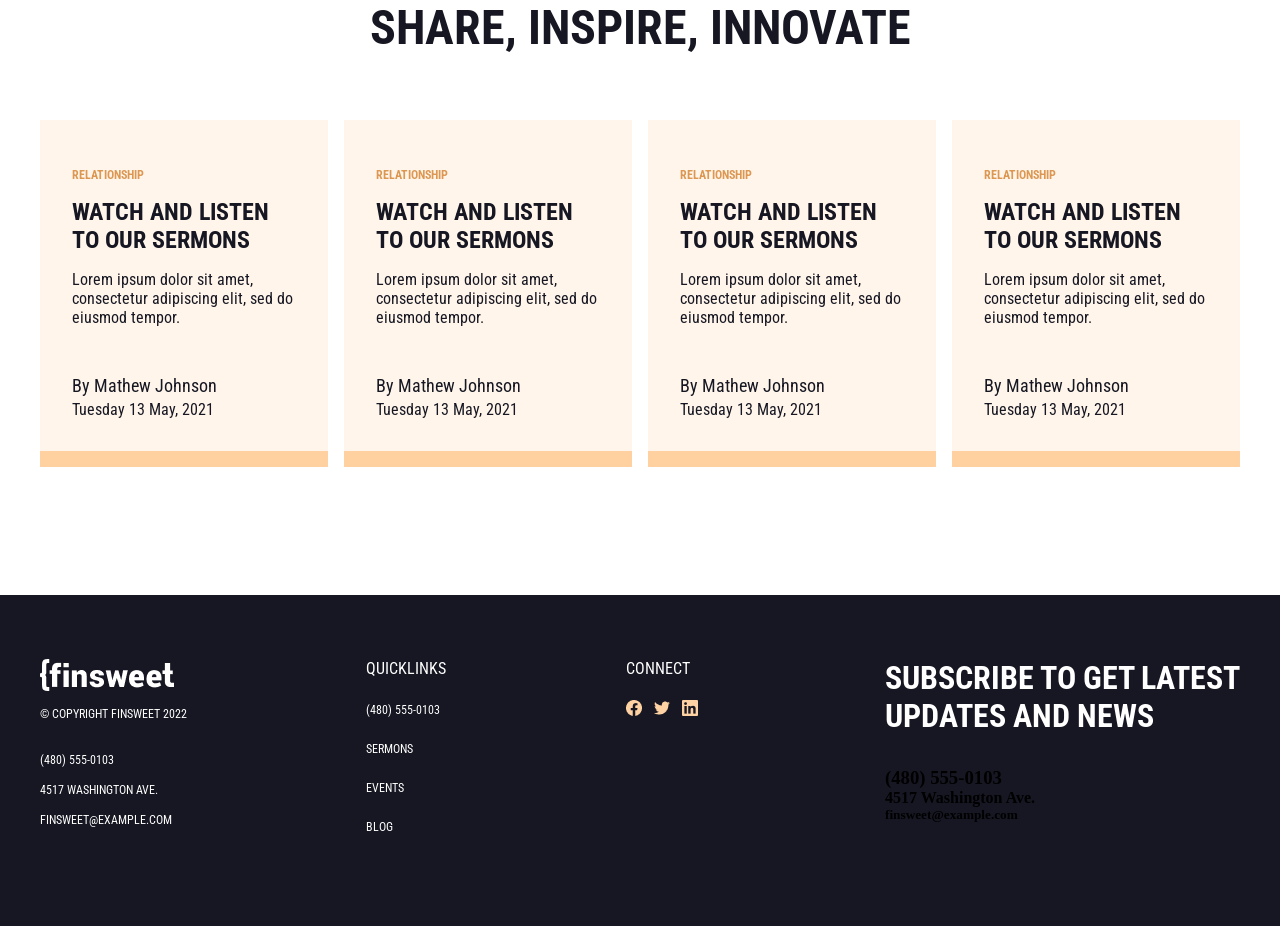
==== commit b655a34a: "edit" ====
--- a/index.html
+++ b/index.html
@@ -353,8 +353,8 @@
                     </div>
                 </div>
                 <div class="footer_item">
-                    <div class="footer_iner">
-                        <h2>© Copyright Finsweet 2022</h2>
+                    <div class="footer_right">
+                        <h2>Subscribe to get Latest <br> Updates and News</h2>
                         <h3>(480) 555-0103</h3>
                         <h4>4517 Washington Ave. </h4>
                         <h5>finsweet@example.com</h5>
--- a/css/style.css
+++ b/css/style.css
@@ -657,4 +657,18 @@
     text-transform: uppercase;
 }
 
+.icon img {
+    margin-right: 8px;
+}
+
+.footer_right h2 {
+    padding-bottom: 32px;
+    color: #FFFFFF;
+    font-family: "Roboto Condensed", serif;
+    font-size: 32px;
+    font-weight: bold;
+    text-transform: uppercase;
+}
+
+
 /* footer part end */
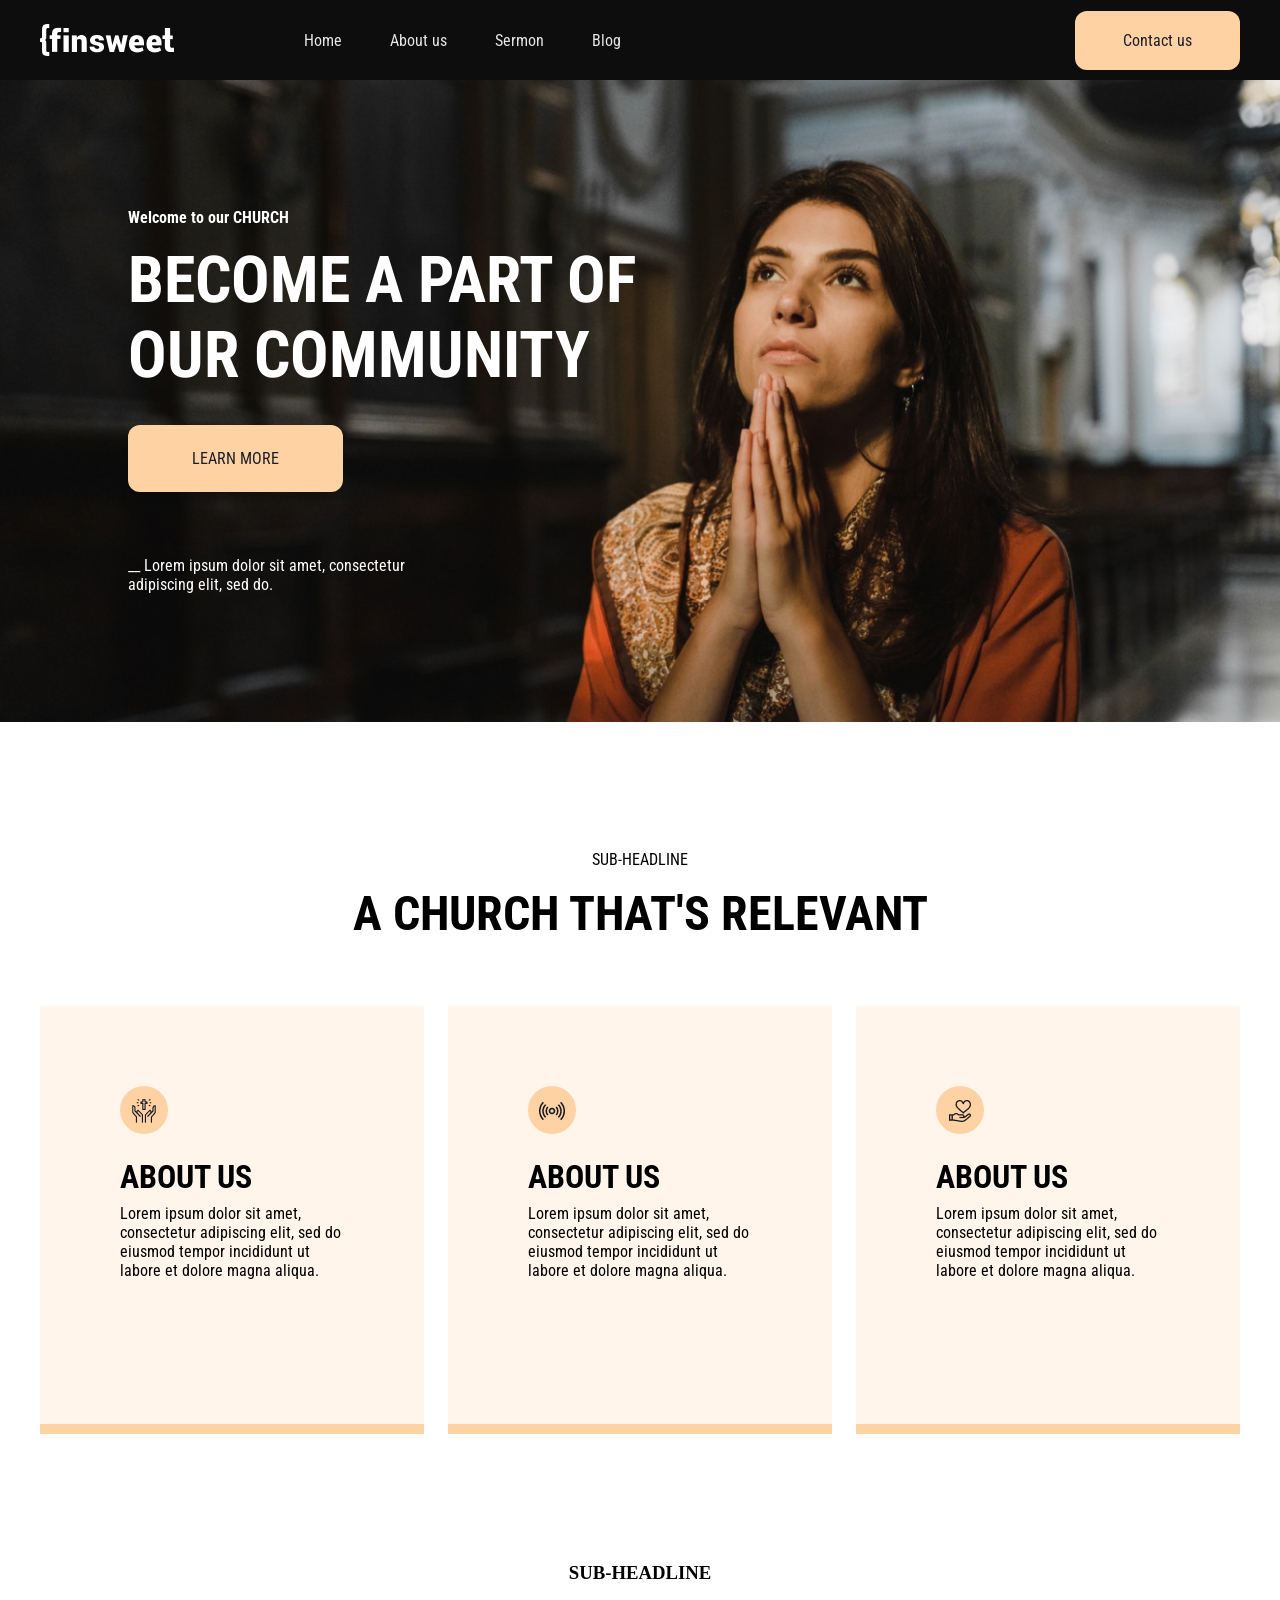
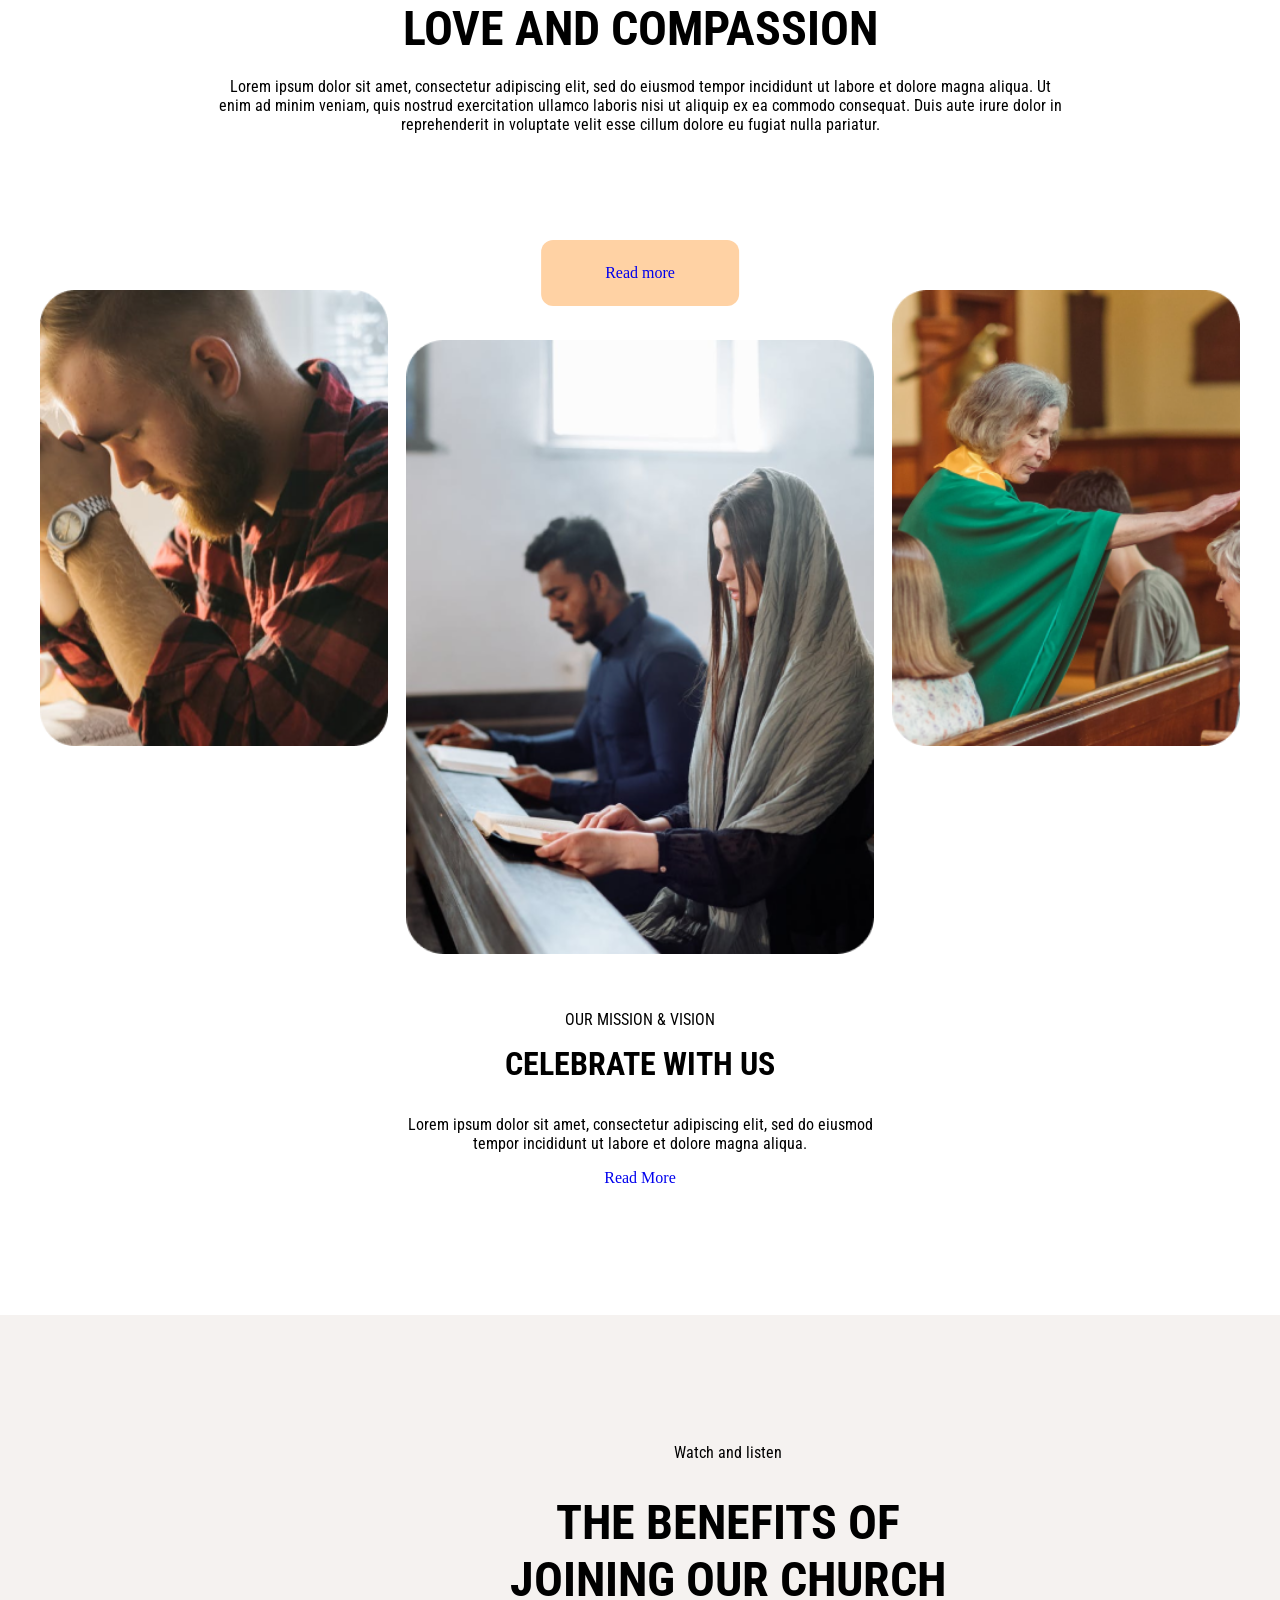
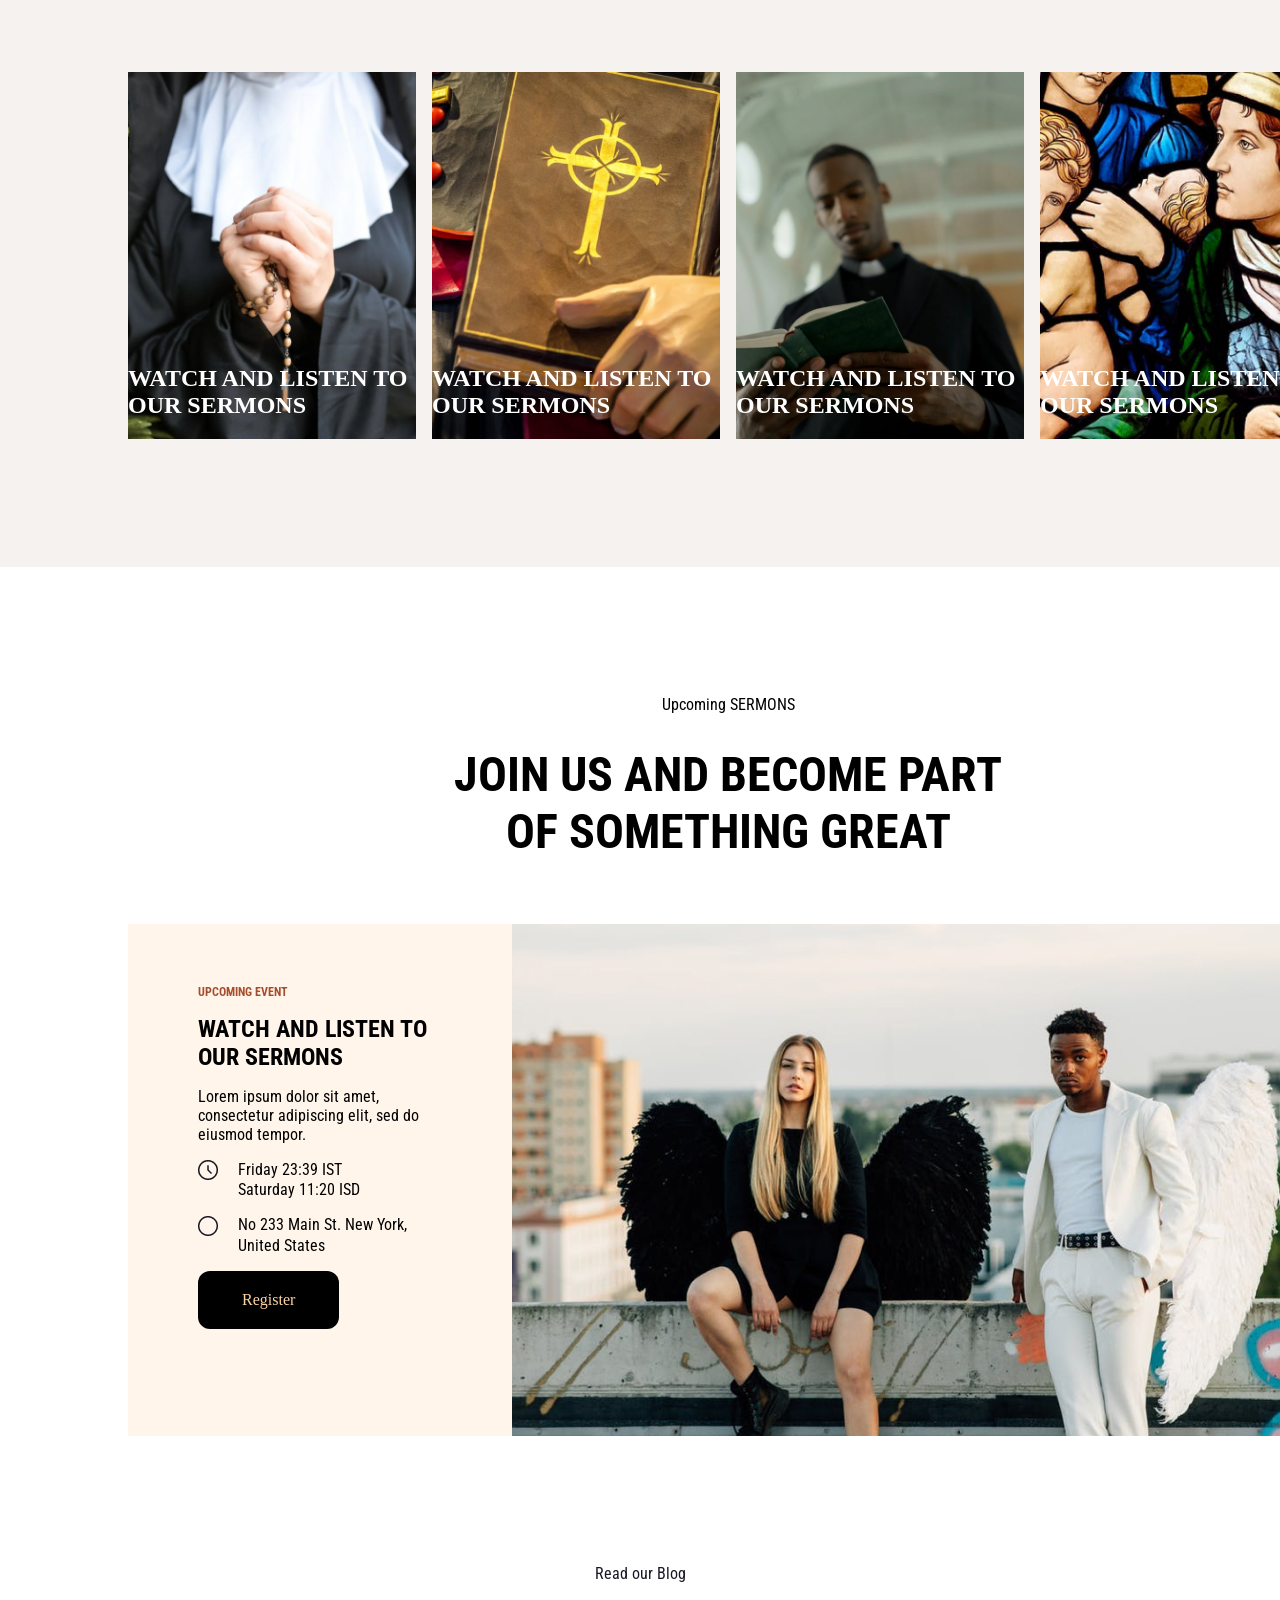
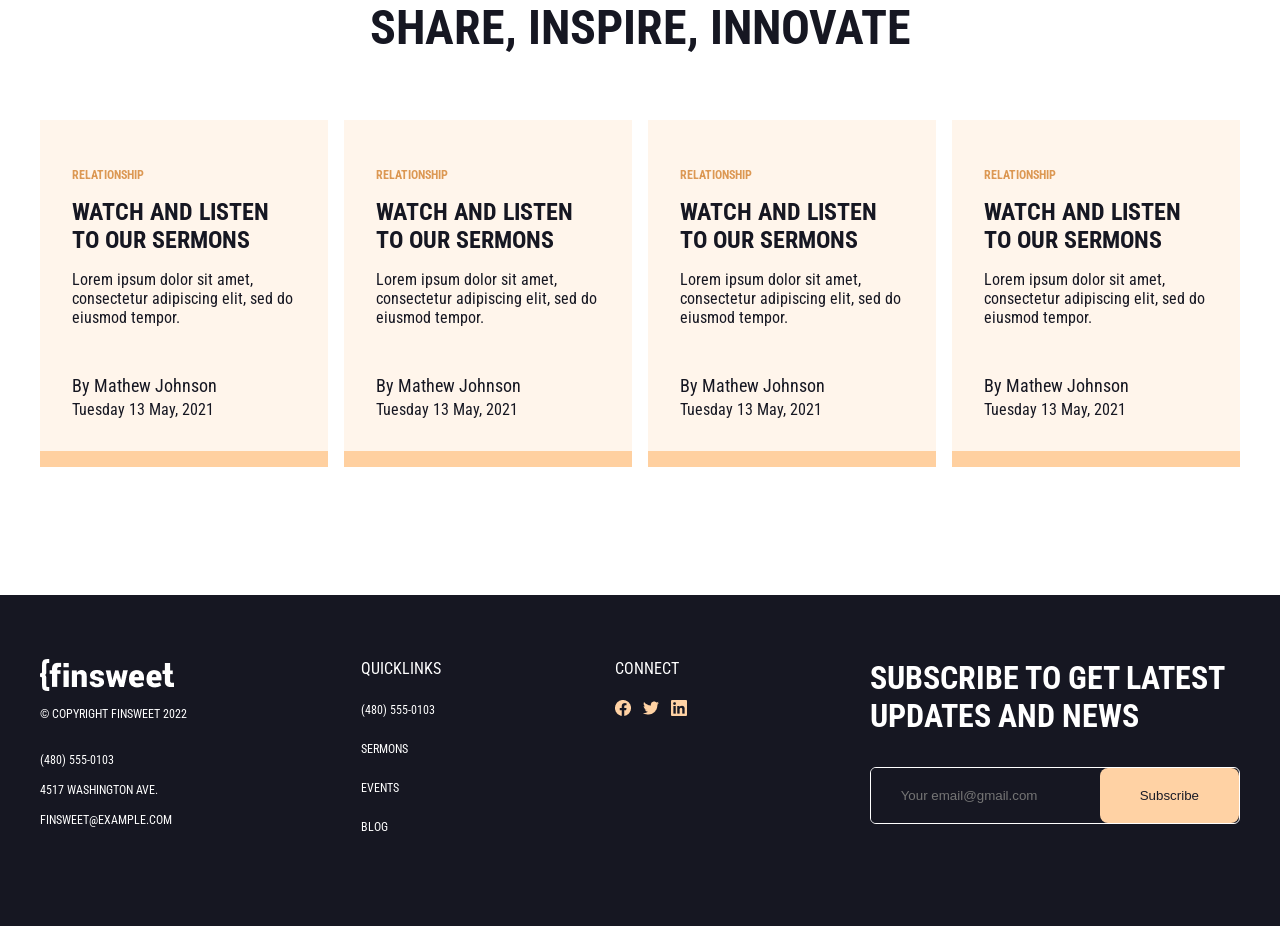
==== commit ab5372fd: "edit" ====
--- a/index.html
+++ b/index.html
@@ -355,9 +355,10 @@
                 <div class="footer_item">
                     <div class="footer_right">
                         <h2>Subscribe to get Latest <br> Updates and News</h2>
-                        <h3>(480) 555-0103</h3>
-                        <h4>4517 Washington Ave. </h4>
-                        <h5>finsweet@example.com</h5>
+                        <form class="email">
+                            <input type="email" placeholder="Your email@gmail.com" required>
+                            <button type="submit">Subscribe</button>
+                        </form>
                     </div>
                 </div>
 
--- a/css/style.css
+++ b/css/style.css
@@ -670,5 +670,31 @@
     text-transform: uppercase;
 }
 
+/*  */
+.email {
+    display: flex;
+    max-width: 400px;
+    border: 1px solid #FFFFFF;
+    border-radius: 6px;
+    overflow: hidden;
+}
+
+.email input {
+    flex: 1;
+    padding: 20px 30px;
+    background-color: #161722;
+    border: none;
+    outline: none;
+}
+
+.email button {
+    padding: 20px 40px;
+    border: none;
+    background-color: #FFD2A4;
+    color: #1C1D28;
+    cursor: pointer;
+    border-radius: 8px;
+}
+/*  */
 
 /* footer part end */
